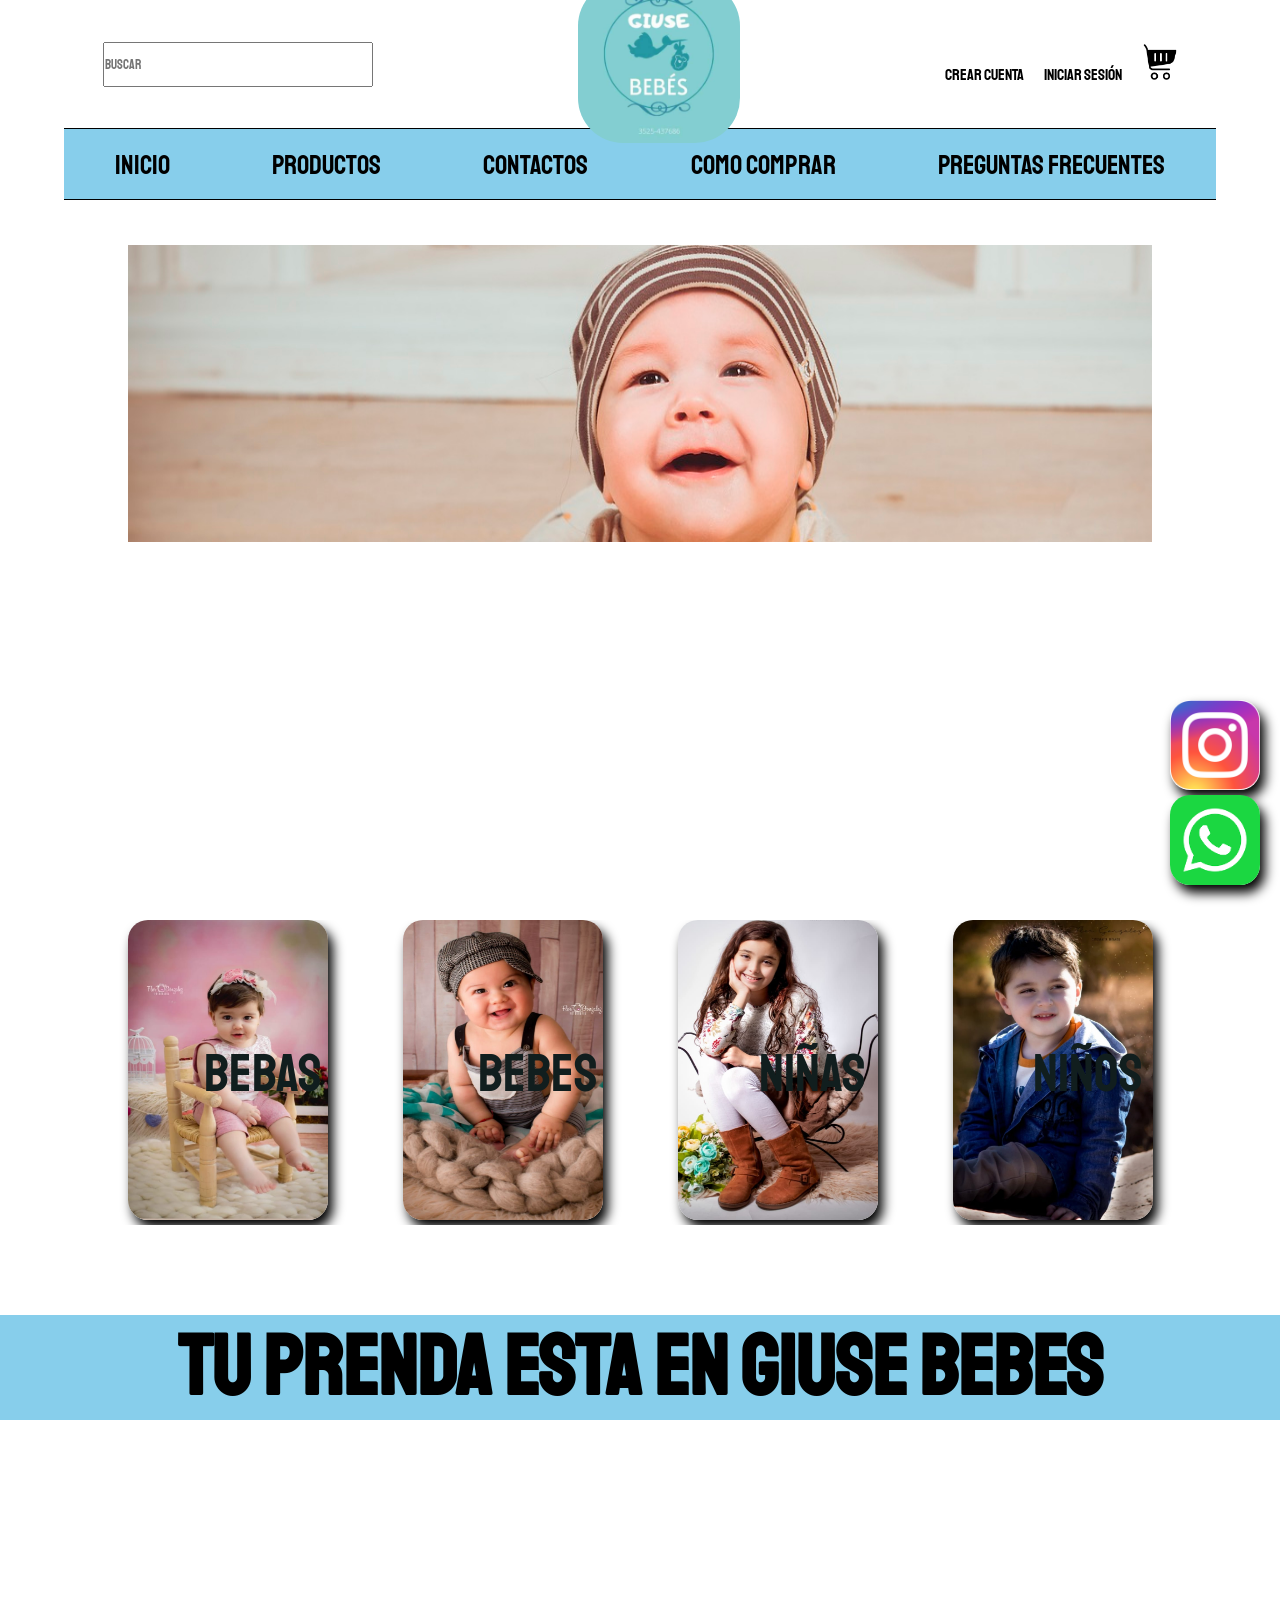
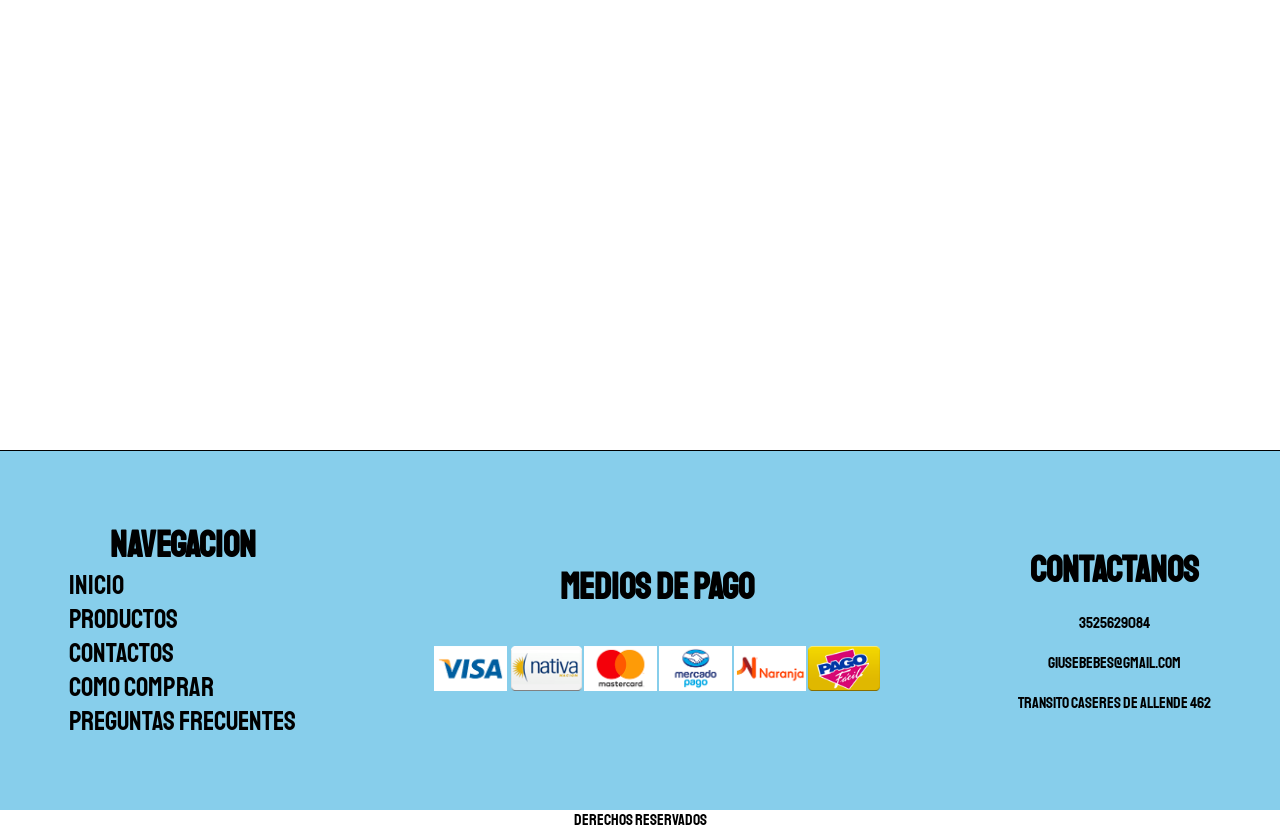
==== index.html @ e03c8658 "agrego flexbox a ccs y se hacen cambios de html" ====
<!DOCTYPE html>
<html lang="es">
    <head>
        <meta charset="UTF-8">
        <meta http-equiv="X-UA-Compatible" content="IE=edge">
        <meta name="viewport" content="width=device-width, initial-scale=1.0">
        <title>Inicio</title>
        <link rel="shortcut icon" href="favicon.ico">
        <link rel="stylesheet" href="./css/estilos.css">
        <link rel="preconnect" href="https://fonts.googleapis.com">
        <link rel="preconnect" href="https://fonts.gstatic.com" crossorigin>
        <link
    rel="stylesheet"
    href="https://cdnjs.cloudflare.com/ajax/libs/animate.css/4.1.1/animate.min.css">

    </head>

    <body class="pagina">

        <header class="pagina__inicio" > 
               <!--Primera seccion del header -->
              
            
            <section class="pagina__inicio__primera">
                

                 <div class="inicio__primera__buscador" >
                   <!--Buscador rapido-->
                    <form>
                        <input  type="text"  placeholder="Buscar">
                    </form>
                </div>
                <div class="inicio__primera__logo" >
                    <!--Imagen que es el logo de la empresa-->
                      <img src="./src/logo.jpeg" alt=" logo de giuse bebes">
                  </div>

                <div class="inicio__primera__cuenta" >

                    <!-- link de ingreso para crear una cuenta o iniciar secion-->
                    <a href="">CREAR CUENTA</a>
                    <a href=""> INICIAR SESIÓN</a>
                    <img src="./src/carrito de compra.png" alt="Icono de un carrito de compras">
                </div>
                
                
            </section>
           
                <!--Segunda sesion del header-->
            <section class="pagina__inicio__segunda" >

                <nav class="pagina__inicio__segunda__navegacion">
                    <ul>
                    <!--Hipervinculos que nos premiten navegar entre las paginas-->
                        <li>  <a  href="#">Inicio</a> </li>
                        <li>  <a  href="./paginas/productos.html">Productos</a> </li>
                        <li>  <a  href="./paginas/contactos.html">Contactos</a> </li>
                        <li>  <a  href="./paginas/como_comprar.html"> Como Comprar</a> </li>
                        <li>  <a  href="./paginas/preguntas_frecuentes.html"> Preguntas Frecuentes</a> </li>
                    </ul>
                </nav>
            </section>
        </header>


        <main class="main">
                 <!--Primera sesion del main-->
            <section class="main__elemento__primero">
                <!--Se crea un slider para poder mostrar imagenes de modelos de niños-->
               <div class=" main__elemento__primero__slider">
                    <ul>
                        <li><img src="./src/imagen1.jfif" alt=""></li>
                        <li><img src="./src/imagen2.jfif" alt=""></li>
                        <li><img src="./src/imagen3.jfif" alt=""></li>
                        <li><img src="./src/imagen4.jfif" alt=""></li>
        
                    </ul>
                </div>


            </section>

                <!--Primera sesion del main-->
            <section class="main__link__imagenes">
                  <div class="main__link__imagenes__primera">
              <!-- Imagen que incluye un hipervinculo que nos lleva a ver los productos especificos-->
              <img src="./src/bebas.jpeg" alt="">
               <p>BEBAS</p>
                </div>

                <div class="main__link__imagenes__segunda">
               <!-- Imagen que incluye un hipervinculo que nos lleva a ver los productos especificos-->
                    <img src="./src/bebes.jpeg" alt="">
                    <p>BEBES</p>
                    
                </div>

                 <div class="main__link__imagenes__tercera">
              <!-- Imagen que incluye un hipervinculo que nos lleva a ver los productos especificos-->
                    <img src="./src/niñas.jpeg" alt="">
                    <p>NIÑAS</p>
                </div>

                <div class="main__link__imagenes__cuarta">
           <!-- Imagen que incluye un hipervinculo que nos lleva a ver los productos especificos-->
                    <img src="./src/niños.jpeg" alt="">
                    <p>NIÑOS</p>
                </div>
            </section>
            <div class="main__titulo">
                <h3>TU PRENDA ESTA EN GIUSE BEBES</h3>
            </div>
             <!--Segunda sesion del main-->
            <section class="main__videos">
                
                <div>
                    <video src="./src/video 2.mp4" autoplay muted loop></video> 
                </div>
                <div>
                    <video src="./src/video3.mp4" autoplay muted loop></video> 
                </div>
                <div>
                    <video src="./src/video 4.mp4" autoplay muted loop></video> 
                </div>
                <div>
                    <video src="./src/video5.mp4" autoplay muted loop></video> 
                </div>
                <div>
                    <video src="./src/video6.mp4" autoplay muted loop></video> 
                </div>
                <div>
                    <video src="./src/video7.mp4" autoplay muted loop></video> 
                </div>
            </section>
        </main>
            
        <footer class="pieDePagina">
            
            <section class="pieDePagina__navegacion">
            <!-- titulo que nos indica la Navegacion-->
                <div class="pieDePagina__navegacion__links">

                    <h4>Navegacion</h4>

                    <nav class="pieDePagina__navegacion__links__anclas">
                        <ul>
                <!-- Seccion de navegacion, donde incluyen los hiperviculos para navegar entre las paginas-->
                            <li> <a href="#">Inicio</a> </li>
                            <li><a href="./paginas/productos.html">Productos</a> </li>
                            <li><a href="./paginas/contactos.html">Contactos</a> </li>
                            <li><a href="./paginas/preguntas_frecuentes.html"> Como Comprar</a> </li>
                            <li><a href="./paginas/como_comprar.html"> Preguntas Frecuentes</a> </li>
       
                        </ul>
                    </nav>
                </div>
             
                <div class="pieDePagina__navegacion__medios">
              <!-- Titulo e imagen que nos indican cuales son las tarjetas que recibimos-->
                    <h4>Medios de pago</h4>
                    <img src="./src/visa@2x.png" alt="">
                    <img src="./src/amex@2x.png" alt="">
                    <img src="./src/nativa@2x.png" alt="">
                    <img src="./src/mastercard@2x.png" alt="">
                    <img src="./src/mercadopago@2x.png" alt="">
                    <img src="./src/tarjeta-naranja@2x.png" alt="">
                    <img src="./src/pagofacil@2x.png" alt="">
                </div>
        
                <div class="pieDePagina__navegacion__contactanos">
             <!--titulo de los medios de contacto-->
                    <h4>Contactanos</h4>

                <div class="pieDePagina__navegacion__contactanos__telefono">
                    <!--Numero de telefono de contacto-->
                    <img src="./src/icono de telefono.png" alt="">
                    <p >3525629084</p>
                </div>

                <div class="pieDePagina__navegacion__contactanos__mail">
                    <!--Direccion de mail de contacto-->
                    <img src="./src/icono de mail.png" alt="">
                    <p>giusebebes@gmail.com</p>
                </div>

                <div class="pieDePagina__navegacion__contactanos__mapa">
                    <!--Direccion de nuestro local fisico-->
                    <img  src="./src/icono de mapa.png" s alt="">
                    <p>Transito caseres de Allende 462</p>
                </div>
            
            </section> 
            <section class="pieDePagina__redesSociales">
                <!-- div que indica los hipervinculos de las redes sociales-->
                 <div class="pieDePagina__redesSociales__instagram">
 
                     <a href="https://www.instagram.com/giusebebes?r=nametag"><img class="whatsapp" src="./src/logo de instagram.webp"alt=""></a>
                </div>    
                     
                     <div class="pieDePagina__redesSociales__whatsapp">
                        <a href="https://wa.me/qr/424ODNCL2UVXD1"><img class="whatsapp" src="./src/icono de whatsapp.png" alt=""></a>
                 </div>
            </section>
        </footer>
        <div class="derechos">
            <p>DERECHOS RESERVADOS</p>
        </div>
    </body>

</html>
---- css/estilos.css ----
@import url('https://fonts.googleapis.com/css2?family=Staatliches&display=swap');

*{
    margin:0px;
    padding: 0px;
    box-sizing: border-box;
    font-family: 'Staatliches';
     }

    .pagina{
         ;
        
            }

        .pagina__inicio{
                        position: sticky;
                        top:0px;
                        z-index: 10;
                        
                       
                      
                        

        }
                       

            .pagina__inicio__primera{
                                  
                                    height: 8rem;
                                    position: relative;
                                     display: flex;
                                    flex-direction: row;
                                    justify-content: space-around;
                                    align-items: center;
                                    
                                    
                                }

                .inicio__primera__logo img {
                                             height: 18vh;
                                             border-radius: 5vh;}

                .inicio__primera__buscador form input {
                                                       width: 30vh;
                                                       height: 5vh;
                                                       }


                .inicio__primera__cuenta a {                                        
                                            text-decoration: none;
                                            font-size: 2,5vh;
                                            color:#000000;
                                            margin-right: 2vh;}


                .inicio__primera__cuenta img{
                                            height: 4vh;
                                            }
                         
  .pagina__inicio__segunda{
    display: flex;
    justify-content: center;
  }
.pagina__inicio__segunda__navegacion{
    height: 8vh;
    width: 90%; 
    border-bottom:solid 1px #000000;
    border-top: solid 1px #000000 ;
  background-color: skyblue;
    
   
    
}

          

                .pagina__inicio__segunda__navegacion ul{
                    list-style: none;
                    font-size: 3vh;
                    display: flex;
                    justify-content: space-around;

            }
            .pagina__inicio__segunda__navegacion a{
                height: 8vh;
               color: #000000;             
                text-decoration: none;
                display: flex;
                align-items: center;
            }
                    

                    
                                            

.main{
    
}


        .main__elemento__primero{
             height: 65vh;
             width: 100%;
            margin-top: 5vh;
            display: flex;
            justify-content: center;
            
    
            
        }

            .main__elemento__primero__slider {
                                            width: 80%;
                                            height: 80vh;
                                            overflow: hidden;
                                            } 

            .main__elemento__primero__slider  ul {
                                            display: flex;
                                            padding: 0;
                                            width: 400%;
                                            animation: slide 20s infinite alternate ease-in-out; }
    
            .main__elemento__primero__slider  li {
                                              width: 100%;
                                              list-style: none; }
    
            .main__elemento__primero__slider  img {
                                                width: 100%;
                                                height: 80%; }
    
                               @keyframes slide {
                                                 0% {margin-left: 0;}
                                                 20% {margin-left: 0;}
        
                                                 25% {margin-left: -100%;}
                                                 45% {margin-left: -100%;}
        
                                                 50% {margin-left: -200%;}
                                                 70% {margin-left: -200%;}
        
                                                 75% {margin-left: -300%;}
                                                 100% {margin-left: -300%;}}

           .main__link__imagenes{
                               
                                height: 100%;
                                overflow: hidden;
                                position: relative;
                                margin: 10vh;
                                display: flex;
                                justify-content: space-around;

                                
                            }
                                              

                .main__link__imagenes img{
                                               height: 300px;
                                                width: 200px;
                                                border-radius: 20px;
                                                box-shadow: 5px 8px 12px black;
                                                 
                                                 
                                                 
                                                  }
                .main__link__imagenes p{
                                                color:  #111E1E;
                                                text-decoration: none;
                                                font-size: 6vh;
                                                font-family: 'Staatliches';
                                                position: absolute;
                                                top: 50%;
                                                margin-left: 15vh;
                                                transform: translate(-50%,-50%); }
.main__titulo{
    text-align: center;
    font-family: 'Staatliches';
    font-size: 8vh;
    background-color: skyblue;

}
.main__videos{
    height: 50vh;
    margin: 10vh;
    display: flex;
    flex-direction: row;
    justify-content: space-around;
}
.main__videos video{
    height: 300px;
    width: 200px;
}
                
    
 .pieDePagina__navegacion{
                                        width: 100%;
                                        height: 40vh;
                                        color: #000000;
                                        background-color: skyblue;
                                        border-top: solid 1px black;
                                         display: flex;
                                        flex-direction: row;
                                        justify-content: space-around;
                                    align-items: center; }

                

                .pieDePagina__navegacion  h4 {
                    font-size: 4vh;
                    text-align: center;
                    font-family: 'Staatliches';
                }
                                                  
                .pieDePagina__navegacion__links__anclas ul{
                    list-style: none;
                    font-size: 3vh;
                }

                .pieDePagina__navegacion__links__anclas ul li a {
                    height: 8vh;
                    color: #000000;             
                     text-decoration: none;
                                                                  }

               

                .pieDePagina__navegacion__medios img {
                    height: 5vh;
                    margin-top: 4vh;
                    
                                                  }
                                                  .pieDePagina__navegacion__contactanos{
                                                    text-align: center;
                                                    font-family: 'Staatliches';
                                                  }
                                                  .pieDePagina__redesSociales{
                                                    position: fixed;
                                                    bottom: 10px;
                                                    right: 20px;
                                                  }
                                                  .pieDePagina__redesSociales img{
                                                    height: 10vh;
                                                    border-radius: 20px;
                                                box-shadow: 5px 8px 12px black;
                                                  }
                                                  .derechos{
                                                    text-align: center;
                                                  }
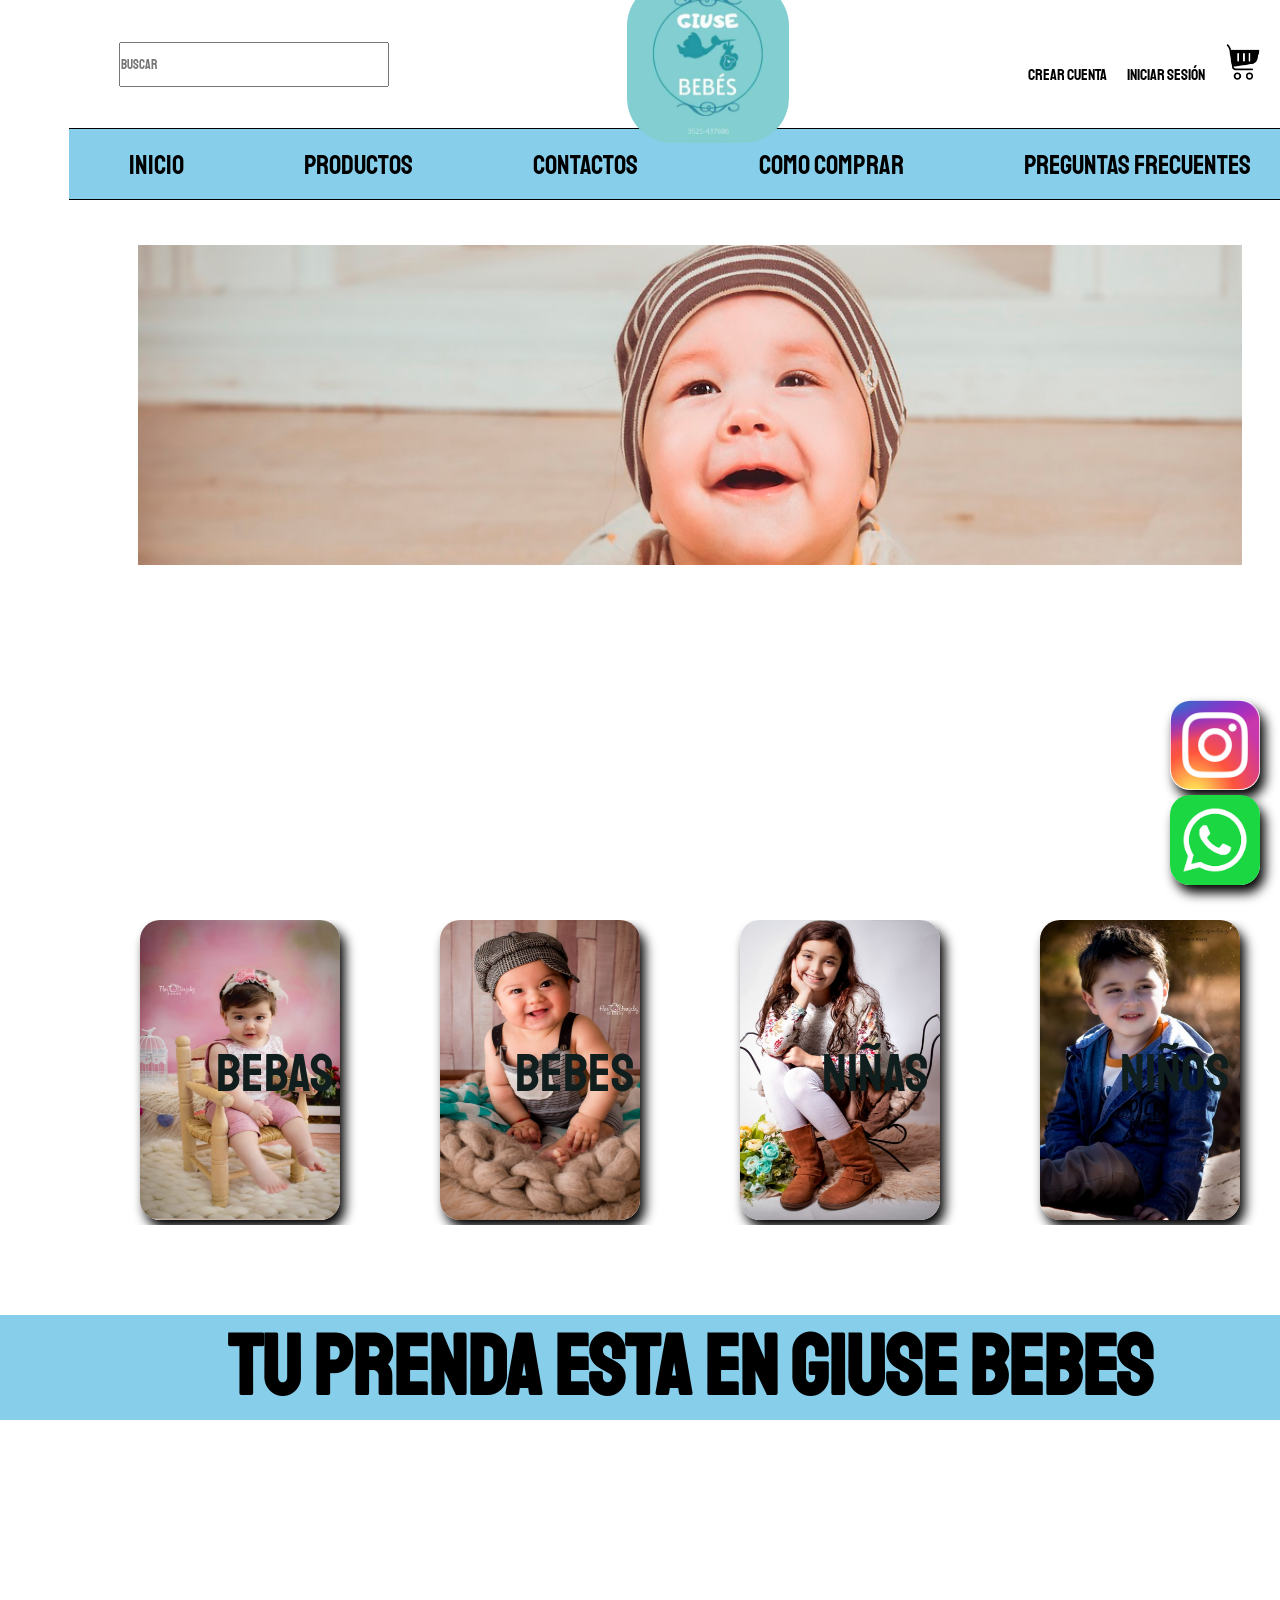
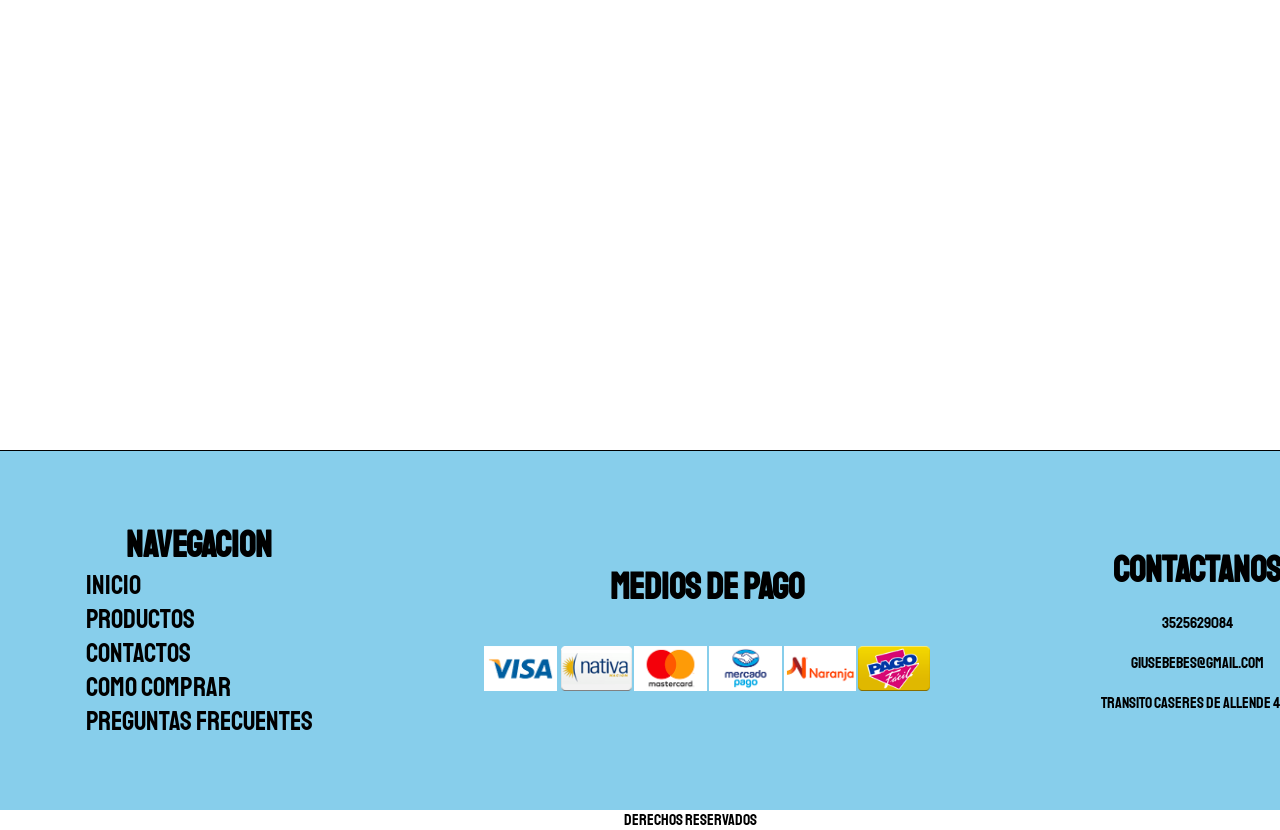
==== commit c46dbf64: "se agrega grid" ====
--- a/index.html
+++ b/index.html
@@ -107,12 +107,13 @@
                     <p>NIÑOS</p>
                 </div>
             </section>
+
             <div class="main__titulo">
                 <h3>TU PRENDA ESTA EN GIUSE BEBES</h3>
             </div>
              <!--Segunda sesion del main-->
+            
             <section class="main__videos">
-                
                 <div>
                     <video src="./src/video 2.mp4" autoplay muted loop></video> 
                 </div>
--- a/css/estilos.css
+++ b/css/estilos.css
@@ -8,19 +8,22 @@
      }
 
     .pagina{
-         ;
-        
-            }
-
-        .pagina__inicio{
+      display: grid;
+      grid-template-areas: "header"
+                           "main"
+                           "footer"
+                           "derechos";
+                           
+                           
+      }
+    
+      
+         .pagina__inicio{
+          grid-area: header;
                         position: sticky;
                         top:0px;
                         z-index: 10;
                         
-                       
-                      
-                        
-
         }
                        
 
@@ -94,6 +97,7 @@
                                             
 
 .main{
+  grid-area: main;
     
 }
 
@@ -119,8 +123,9 @@
                                             display: flex;
                                             padding: 0;
                                             width: 400%;
-                                            animation: slide 20s infinite alternate ease-in-out; }
-    
+                                            animation: slide 10s infinite alternate ease-in-out; }
+
+
             .main__elemento__primero__slider  li {
                                               width: 100%;
                                               list-style: none; }
@@ -144,7 +149,6 @@
 
            .main__link__imagenes{
                                
-                                height: 100%;
                                 overflow: hidden;
                                 position: relative;
                                 margin: 10vh;
@@ -191,8 +195,10 @@
     height: 300px;
     width: 200px;
 }
-                
-    
+     .pieDePagina{
+      grid-area: footer;
+      
+     }           
  .pieDePagina__navegacion{
                                         width: 100%;
                                         height: 40vh;
@@ -245,5 +251,7 @@
                                                 box-shadow: 5px 8px 12px black;
                                                   }
                                                   .derechos{
+                                                    grid-area: derechos;
                                                     text-align: center;
-                                                  }+                                                  }
+                                                  
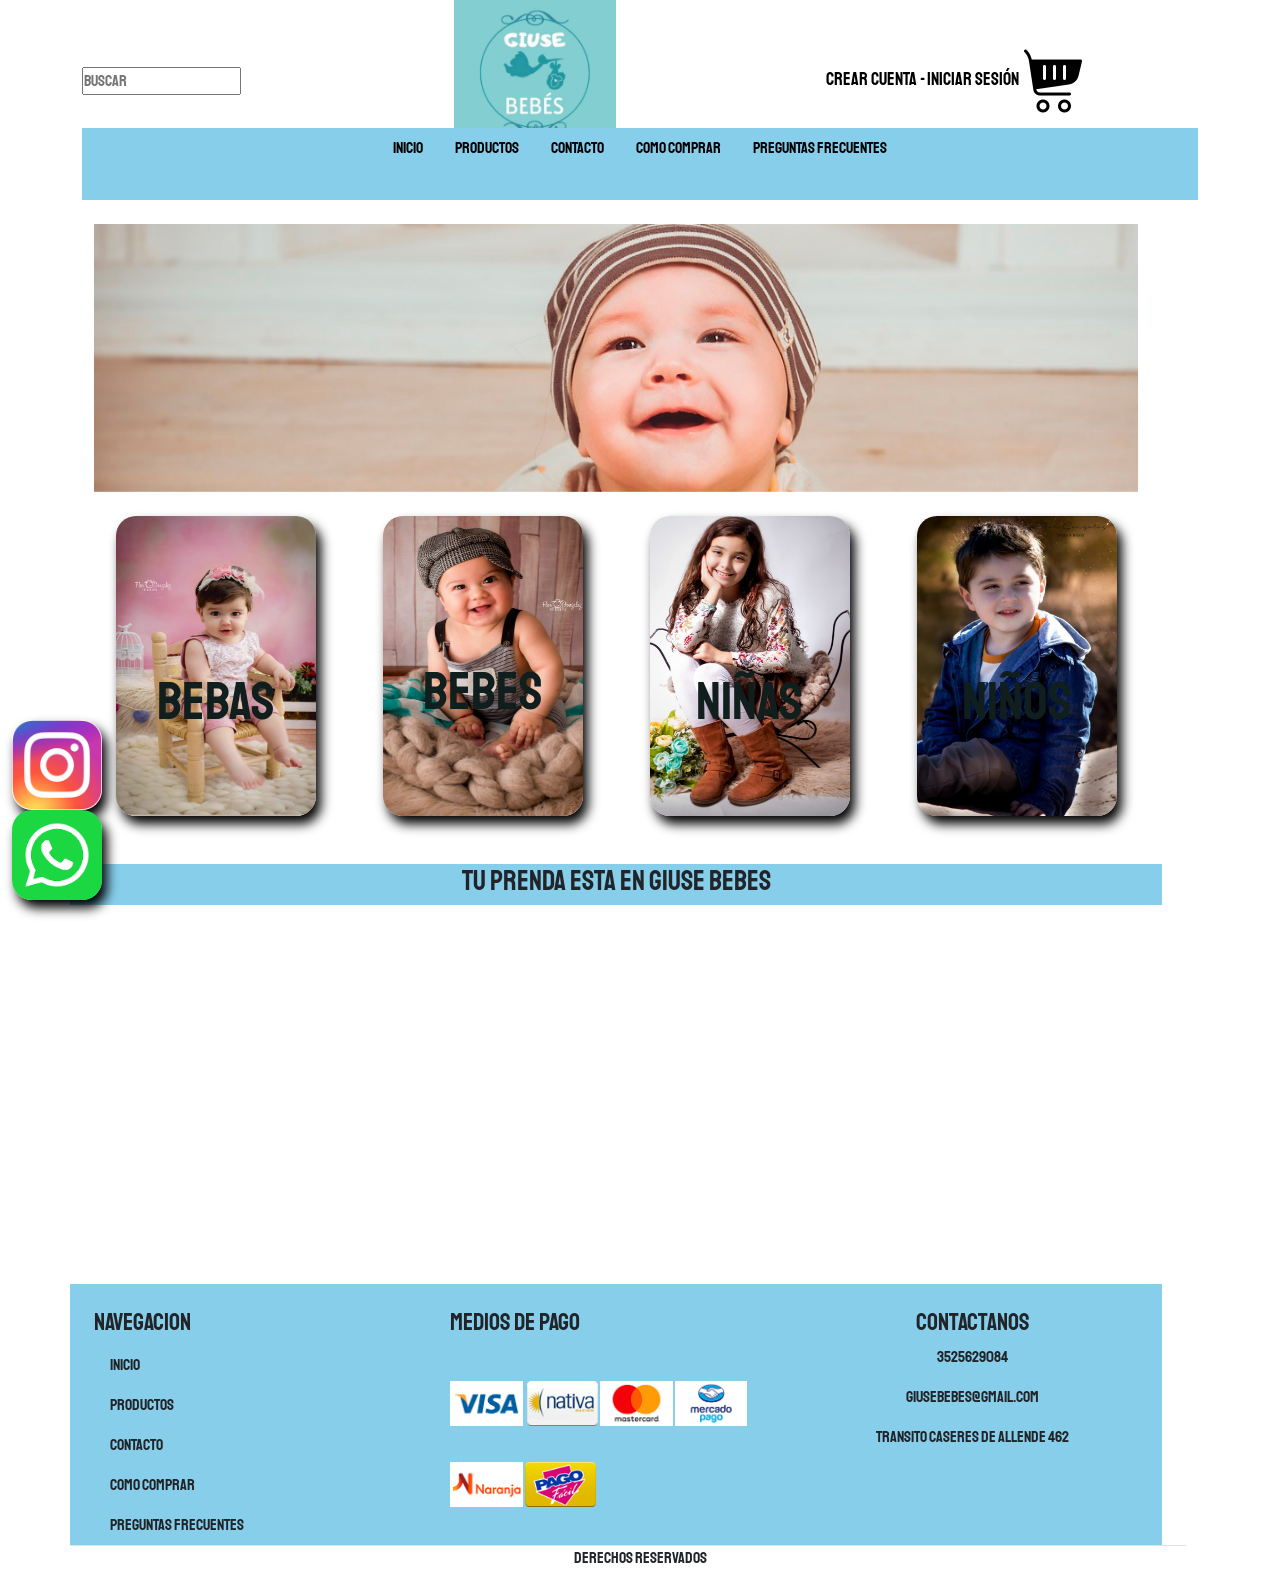
==== commit d08a94f5: "Agrego bootstrap" ====
--- a/index.html
+++ b/index.html
@@ -6,157 +6,162 @@
         <meta name="viewport" content="width=device-width, initial-scale=1.0">
         <title>Inicio</title>
         <link rel="shortcut icon" href="favicon.ico">
-        <link rel="stylesheet" href="./css/estilos.css">
-        <link rel="preconnect" href="https://fonts.googleapis.com">
-        <link rel="preconnect" href="https://fonts.gstatic.com" crossorigin>
-        <link
-    rel="stylesheet"
-    href="https://cdnjs.cloudflare.com/ajax/libs/animate.css/4.1.1/animate.min.css">
+        <link rel="stylesheet" href="https://cdnjs.cloudflare.com/ajax/libs/animate.css/4.1.1/animate.min.css">
+    <link rel="stylesheet" href="./css/bootstrap.min.css">
+    <link rel="stylesheet" href="./css/estilos.css">
 
     </head>
 
-    <body class="pagina">
-
-        <header class="pagina__inicio" > 
+    <body class="pagina container ">
+
+        <header class="pagina__inicio  row  position-sticky top-0   " > 
                <!--Primera seccion del header -->
               
             
-            <section class="pagina__inicio__primera">
+            <section class="pagina__inicio__primera row d-flex justify-content-around align-items-center ">
                 
 
-                 <div class="inicio__primera__buscador" >
+                 <div class="inicio__primera__buscador col   ;" >
                    <!--Buscador rapido-->
-                    <form>
-                        <input  type="text"  placeholder="Buscar">
-                    </form>
-                </div>
-                <div class="inicio__primera__logo" >
+                   <form>
+                    <input type="text"  placeholder="Buscar">
+                </form>
+                </div>
+                <div class="inicio__primera__logo col   "> 
                     <!--Imagen que es el logo de la empresa-->
-                      <img src="./src/logo.jpeg" alt=" logo de giuse bebes">
+                      <img src="./src/logo.jpeg" ; alt=" logo de giuse bebes">
                   </div>
 
-                <div class="inicio__primera__cuenta" >
+                <div class="inicio__primera__cuenta col " >
 
                     <!-- link de ingreso para crear una cuenta o iniciar secion-->
-                    <a href="">CREAR CUENTA</a>
-                    <a href=""> INICIAR SESIÓN</a>
-                    <img src="./src/carrito de compra.png" alt="Icono de un carrito de compras">
+                    <a class="text-decoration-none " href="">CREAR CUENTA -</a>
+                    <a class="text-decoration-none " href=""> INICIAR SESIÓN</a>
+                    <img src="./src/carrito de compra.png"  alt="Icono de un carrito de compras">
                 </div>
                 
                 
             </section>
            
                 <!--Segunda sesion del header-->
-            <section class="pagina__inicio__segunda" >
-
-                <nav class="pagina__inicio__segunda__navegacion">
-                    <ul>
-                    <!--Hipervinculos que nos premiten navegar entre las paginas-->
-                        <li>  <a  href="#">Inicio</a> </li>
-                        <li>  <a  href="./paginas/productos.html">Productos</a> </li>
-                        <li>  <a  href="./paginas/contactos.html">Contactos</a> </li>
-                        <li>  <a  href="./paginas/como_comprar.html"> Como Comprar</a> </li>
-                        <li>  <a  href="./paginas/preguntas_frecuentes.html"> Preguntas Frecuentes</a> </li>
-                    </ul>
+            <section class="pagina__inicio__segunda row-fluid mx-auto" >
+
+                <nav class="pagina__inicio__segunda__navegacion col mb-4">
+                    <ul class="nav justify-content-center">
+                        <li class="nav-item">
+                          <a class="nav-link active" aria-current="page" href="#">Inicio</a>
+                        </li>
+                        <li class="nav-item">
+                          <a class="nav-link" href="./paginas/productos.html">Productos</a>
+                        </li>
+                        <li class="nav-item">
+                          <a class="nav-link" href="./paginas/contactos.html">Contacto</a>
+                        </li>
+                        <li class="nav-item">
+                            <a class="nav-link" href="./paginas/como_comprar.html">Como Comprar</a>
+                          </li>
+                          <li class="nav-item">
+                            <a class="nav-link" href="./paginas/preguntas_frecuentes.html">Preguntas Frecuentes</a>
+                          </li>
+                      </ul>
                 </nav>
             </section>
         </header>
 
 
-        <main class="main">
+        <main class="main row container">
                  <!--Primera sesion del main-->
-            <section class="main__elemento__primero">
-                <!--Se crea un slider para poder mostrar imagenes de modelos de niños-->
-               <div class=" main__elemento__primero__slider">
-                    <ul>
-                        <li><img src="./src/imagen1.jfif" alt=""></li>
-                        <li><img src="./src/imagen2.jfif" alt=""></li>
-                        <li><img src="./src/imagen3.jfif" alt=""></li>
-                        <li><img src="./src/imagen4.jfif" alt=""></li>
-        
-                    </ul>
-                </div>
-
-
-            </section>
-
-                <!--Primera sesion del main-->
-            <section class="main__link__imagenes">
-                  <div class="main__link__imagenes__primera">
-              <!-- Imagen que incluye un hipervinculo que nos lleva a ver los productos especificos-->
-              <img src="./src/bebas.jpeg" alt="">
-               <p>BEBAS</p>
-                </div>
-
-                <div class="main__link__imagenes__segunda">
-               <!-- Imagen que incluye un hipervinculo que nos lleva a ver los productos especificos-->
-                    <img src="./src/bebes.jpeg" alt="">
-                    <p>BEBES</p>
-                    
-                </div>
-
-                 <div class="main__link__imagenes__tercera">
-              <!-- Imagen que incluye un hipervinculo que nos lleva a ver los productos especificos-->
-                    <img src="./src/niñas.jpeg" alt="">
-                    <p>NIÑAS</p>
-                </div>
-
-                <div class="main__link__imagenes__cuarta">
-           <!-- Imagen que incluye un hipervinculo que nos lleva a ver los productos especificos-->
-                    <img src="./src/niños.jpeg" alt="">
-                    <p>NIÑOS</p>
-                </div>
-            </section>
-
-            <div class="main__titulo">
+                 <section class="carousel slide row" data-bs-ride="carousel">
+                    <div class="carousel-inner">
+                      <div class="carousel-item active">
+                        <img src="./src/imagen1.jfif" class="d-block w-100" alt="...">
+                      </div>
+                      <div class="carousel-item">
+                        <img src="./src/imagen2.jfif" class="d-block w-100" alt="...">
+                      </div>
+                      <div class="carousel-item">
+                        <img src="./src/imagen3.jfif" class="d-block w-100" alt="...">
+                      </div>
+                      <div class="carousel-item">
+                        <img src="./src/imagen4.jfif" class="d-block w-100" alt="...">
+                      </div>
+                    </div>
+                 </section>
+
+            <section class="main__link__imagenes row mt-4">
+              
+                <div class="thumbnail text-center col"> 
+                    <img src="./src/bebas.jpeg" alt="" class="img-responsive"> 
+                    <div class="caption"> 
+                    <p>BEBAS</p> 
+                    </div> 
+                    </div>
+                    <div class="thumbnail text-center col mb-4"> 
+                        <img src="./src/bebes.jpeg" alt="" class="img-responsive"> 
+                        <div class="caption"> 
+                        <p>BEBES</p> 
+                        </div> 
+                        </div>
+                        <div class="thumbnail text-center col"> 
+                            <img src="./src/niñas.jpeg" alt="" class="img-responsive"> 
+                            <div class="caption"> 
+                            <p>NIÑAS</p> 
+                            </div> 
+                            </div>
+                            <div class="thumbnail text-center col"> 
+                                <img src="./src/niños.jpeg" alt="" class="img-responsive"> 
+                                <div class="caption"> 
+                                <p>NIÑOS</p> 
+                                </div> 
+                                </div>
+            </section>
+
+            <div class="main__titulo row mt-4 ">
                 <h3>TU PRENDA ESTA EN GIUSE BEBES</h3>
             </div>
              <!--Segunda sesion del main-->
             
-            <section class="main__videos">
-                <div>
+            <section class="main__videos row mt-4">
+                <div class="video1 col-2">
                     <video src="./src/video 2.mp4" autoplay muted loop></video> 
                 </div>
-                <div>
+                <div class="video2 col-2">
                     <video src="./src/video3.mp4" autoplay muted loop></video> 
                 </div>
-                <div>
+                <div class="video3 col-2">
                     <video src="./src/video 4.mp4" autoplay muted loop></video> 
                 </div>
-                <div>
+                <div class="video4 col-2">
                     <video src="./src/video5.mp4" autoplay muted loop></video> 
                 </div>
-                <div>
+                <div class="video5 col-2">
                     <video src="./src/video6.mp4" autoplay muted loop></video> 
                 </div>
-                <div>
+                <div class="video6 col-2">
                     <video src="./src/video7.mp4" autoplay muted loop></video> 
                 </div>
             </section>
         </main>
             
-        <footer class="pieDePagina">
-            
-            <section class="pieDePagina__navegacion">
+        <footer class="pieDePagina row container mt-4  border-bottom">
+            
+            <section class="pieDePagina__navegacion row mt-4">
             <!-- titulo que nos indica la Navegacion-->
-                <div class="pieDePagina__navegacion__links">
+                <div class="pieDePagina__navegacion__links mt-4 col">
 
                     <h4>Navegacion</h4>
 
                     <nav class="pieDePagina__navegacion__links__anclas">
-                        <ul>
-                <!-- Seccion de navegacion, donde incluyen los hiperviculos para navegar entre las paginas-->
-                            <li> <a href="#">Inicio</a> </li>
-                            <li><a href="./paginas/productos.html">Productos</a> </li>
-                            <li><a href="./paginas/contactos.html">Contactos</a> </li>
-                            <li><a href="./paginas/preguntas_frecuentes.html"> Como Comprar</a> </li>
-                            <li><a href="./paginas/como_comprar.html"> Preguntas Frecuentes</a> </li>
-       
-                        </ul>
-                    </nav>
+                        <nav class="nav flex-column text-dark">
+                            <a class="nav-link active text-dark " aria-current="page" href="#">Inicio</a>
+                            <a class="nav-link active text-dark" aria-current="page" href="./paginas/productos.html">Productos</a>
+                            <a class="nav-link active text-dark" aria-current="page" href="./paginas/contactos.html">Contacto</a>
+                            <a class="nav-link active text-dark" aria-current="page" href="./paginas/como_comprar.html">Como Comprar</a>
+                            <a class="nav-link active text-dark" aria-current="page" href="./paginas/preguntas_frecuentes.html">Preguntas Frecuentes</a>
+                          </nav>
                 </div>
              
-                <div class="pieDePagina__navegacion__medios">
+                <div class="pieDePagina__navegacion__medios mt-4 col ">
               <!-- Titulo e imagen que nos indican cuales son las tarjetas que recibimos-->
                     <h4>Medios de pago</h4>
                     <img src="./src/visa@2x.png" alt="">
@@ -168,44 +173,45 @@
                     <img src="./src/pagofacil@2x.png" alt="">
                 </div>
         
-                <div class="pieDePagina__navegacion__contactanos">
+                <div class="pieDePagina__navegacion__contactanos mt-4 col">
              <!--titulo de los medios de contacto-->
                     <h4>Contactanos</h4>
 
-                <div class="pieDePagina__navegacion__contactanos__telefono">
+                <div class="pieDePagina__navegacion__contactanos__telefono row">
                     <!--Numero de telefono de contacto-->
-                    <img src="./src/icono de telefono.png" alt="">
                     <p >3525629084</p>
                 </div>
 
-                <div class="pieDePagina__navegacion__contactanos__mail">
+                <div class="pieDePagina__navegacion__contactanos__mail row">
                     <!--Direccion de mail de contacto-->
-                    <img src="./src/icono de mail.png" alt="">
                     <p>giusebebes@gmail.com</p>
                 </div>
 
-                <div class="pieDePagina__navegacion__contactanos__mapa">
+                <div class="pieDePagina__navegacion__contactanos__mapa row">
                     <!--Direccion de nuestro local fisico-->
-                    <img  src="./src/icono de mapa.png" s alt="">
                     <p>Transito caseres de Allende 462</p>
                 </div>
             
             </section> 
-            <section class="pieDePagina__redesSociales">
+            <section class="pieDePagina__redesSociales ">
                 <!-- div que indica los hipervinculos de las redes sociales-->
-                 <div class="pieDePagina__redesSociales__instagram">
- 
+                 <div class="pieDePagina__redesSociales__instagram ">
+    
                      <a href="https://www.instagram.com/giusebebes?r=nametag"><img class="whatsapp" src="./src/logo de instagram.webp"alt=""></a>
-                </div>    
-                     
-                     <div class="pieDePagina__redesSociales__whatsapp">
+                    
+                    </div>
+                    <div class="pieDePagina__redesSociales__whatsapp">
                         <a href="https://wa.me/qr/424ODNCL2UVXD1"><img class="whatsapp" src="./src/icono de whatsapp.png" alt=""></a>
                  </div>
             </section>
+          
         </footer>
-        <div class="derechos">
+
+        <div class="derechos row text-center">
             <p>DERECHOS RESERVADOS</p>
         </div>
+          
+        <script  src="./js/bootstrap.bundle.min.js"></script>
     </body>
 
 </html>
--- a/css/estilos.css
+++ b/css/estilos.css
@@ -7,229 +7,103 @@
     font-family: 'Staatliches';
      }
 
-    .pagina{
-      display: grid;
-      grid-template-areas: "header"
-                           "main"
-                           "footer"
-                           "derechos";
-                           
-                           
-      }
+   
     
       
+      
          .pagina__inicio{
-          grid-area: header;
-                        position: sticky;
-                        top:0px;
+       
                         z-index: 10;
                         
-        }
+        } 
                        
 
             .pagina__inicio__primera{
                                   
-                                    height: 8rem;
-                                    position: relative;
-                                     display: flex;
-                                    flex-direction: row;
-                                    justify-content: space-around;
-                                    align-items: center;
-                                    
-                                    
-                                }
+                                    height: 8rem;}
+                                  
+                               
 
-                .inicio__primera__logo img {
+  
+               .inicio__primera__logo img {
                                              height: 18vh;
-                                             border-radius: 5vh;}
+                                            }
 
-                .inicio__primera__buscador form input {
-                                                       width: 30vh;
-                                                       height: 5vh;
-                                                       }
+               
+
+                .inicio__primera__cuenta a {                                        
+                                          
+                                            font-size: 2vh;
+                                            color:#000000;
+                                           }
 
 
-                .inicio__primera__cuenta a {                                        
-                                            text-decoration: none;
-                                            font-size: 2,5vh;
-                                            color:#000000;
-                                            margin-right: 2vh;}
-
-
-                .inicio__primera__cuenta img{
-                                            height: 4vh;
-                                            }
+              
                          
-  .pagina__inicio__segunda{
-    display: flex;
-    justify-content: center;
-  }
+ 
 .pagina__inicio__segunda__navegacion{
-    height: 8vh;
-    width: 90%; 
-    border-bottom:solid 1px #000000;
-    border-top: solid 1px #000000 ;
+   
   background-color: skyblue;
     
    
     
 }
+.thumbnail { 
+  position: relative; 
+ } 
+ .caption { 
+  position: absolute; 
+  top: 45%; 
+  left: 0; 
+  width: 100%; 
+ } 
+ .caption p {
+               color:  #111E1E;
+                                                text-decoration: none;
+                                                font-size: 6vh;
+                                                font-family: 'Staatliches';
+
+ }
 
           
 
-                .pagina__inicio__segunda__navegacion ul{
-                    list-style: none;
-                    font-size: 3vh;
-                    display: flex;
-                    justify-content: space-around;
-
-            }
+              
             .pagina__inicio__segunda__navegacion a{
                 height: 8vh;
-               color: #000000;             
-                text-decoration: none;
-                display: flex;
-                align-items: center;
-            }
-                    
-
-                    
+               color: #000000;  }           
+               
                                             
 
-.main{
-  grid-area: main;
-    
-}
 
 
-        .main__elemento__primero{
-             height: 65vh;
-             width: 100%;
-            margin-top: 5vh;
-            display: flex;
-            justify-content: center;
-            
-    
-            
-        }
-
-            .main__elemento__primero__slider {
-                                            width: 80%;
-                                            height: 80vh;
-                                            overflow: hidden;
-                                            } 
-
-            .main__elemento__primero__slider  ul {
-                                            display: flex;
-                                            padding: 0;
-                                            width: 400%;
-                                            animation: slide 10s infinite alternate ease-in-out; }
-
-
-            .main__elemento__primero__slider  li {
-                                              width: 100%;
-                                              list-style: none; }
-    
-            .main__elemento__primero__slider  img {
-                                                width: 100%;
-                                                height: 80%; }
-    
-                               @keyframes slide {
-                                                 0% {margin-left: 0;}
-                                                 20% {margin-left: 0;}
-        
-                                                 25% {margin-left: -100%;}
-                                                 45% {margin-left: -100%;}
-        
-                                                 50% {margin-left: -200%;}
-                                                 70% {margin-left: -200%;}
-        
-                                                 75% {margin-left: -300%;}
-                                                 100% {margin-left: -300%;}}
-
-           .main__link__imagenes{
-                               
-                                overflow: hidden;
-                                position: relative;
-                                margin: 10vh;
-                                display: flex;
-                                justify-content: space-around;
-
-                                
-                            }
+          
                                               
 
-                .main__link__imagenes img{
-                                               height: 300px;
+                .main__link__imagenes img {
+                                                height: 300px;
                                                 width: 200px;
                                                 border-radius: 20px;
-                                                box-shadow: 5px 8px 12px black;
-                                                 
-                                                 
-                                                 
-                                                  }
-                .main__link__imagenes p{
-                                                color:  #111E1E;
-                                                text-decoration: none;
-                                                font-size: 6vh;
-                                                font-family: 'Staatliches';
-                                                position: absolute;
-                                                top: 50%;
-                                                margin-left: 15vh;
-                                                transform: translate(-50%,-50%); }
-.main__titulo{
+                                                box-shadow: 5px 8px 12px black;}
+                                                
+                  
+.main__titulo {
     text-align: center;
     font-family: 'Staatliches';
     font-size: 8vh;
     background-color: skyblue;
 
 }
-.main__videos{
-    height: 50vh;
-    margin: 10vh;
-    display: flex;
-    flex-direction: row;
-    justify-content: space-around;
-}
+
 .main__videos video{
     height: 300px;
     width: 200px;
 }
-     .pieDePagina{
-      grid-area: footer;
-      
-     }           
- .pieDePagina__navegacion{
-                                        width: 100%;
-                                        height: 40vh;
-                                        color: #000000;
+     
+.pieDePagina__navegacion{
+                                        
                                         background-color: skyblue;
-                                        border-top: solid 1px black;
-                                         display: flex;
-                                        flex-direction: row;
-                                        justify-content: space-around;
-                                    align-items: center; }
+                                         }
 
-                
-
-                .pieDePagina__navegacion  h4 {
-                    font-size: 4vh;
-                    text-align: center;
-                    font-family: 'Staatliches';
-                }
-                                                  
-                .pieDePagina__navegacion__links__anclas ul{
-                    list-style: none;
-                    font-size: 3vh;
-                }
-
-                .pieDePagina__navegacion__links__anclas ul li a {
-                    height: 8vh;
-                    color: #000000;             
-                     text-decoration: none;
-                                                                  }
-
-               
 
                 .pieDePagina__navegacion__medios img {
                     height: 5vh;
@@ -240,18 +114,15 @@
                                                     text-align: center;
                                                     font-family: 'Staatliches';
                                                   }
-                                                  .pieDePagina__redesSociales{
-                                                    position: fixed;
-                                                    bottom: 10px;
-                                                    right: 20px;
+                                                  .pieDePagina__redesSociales {
+                                                    
+                                            position: fixed;
+                                             bottom: 0%;
+                                            right: 0%;
                                                   }
                                                   .pieDePagina__redesSociales img{
                                                     height: 10vh;
                                                     border-radius: 20px;
-                                                box-shadow: 5px 8px 12px black;
-                                                  }
-                                                  .derechos{
-                                                    grid-area: derechos;
-                                                    text-align: center;
+                                                    box-shadow: 5px 8px 12px black;
                                                   }
                                                   
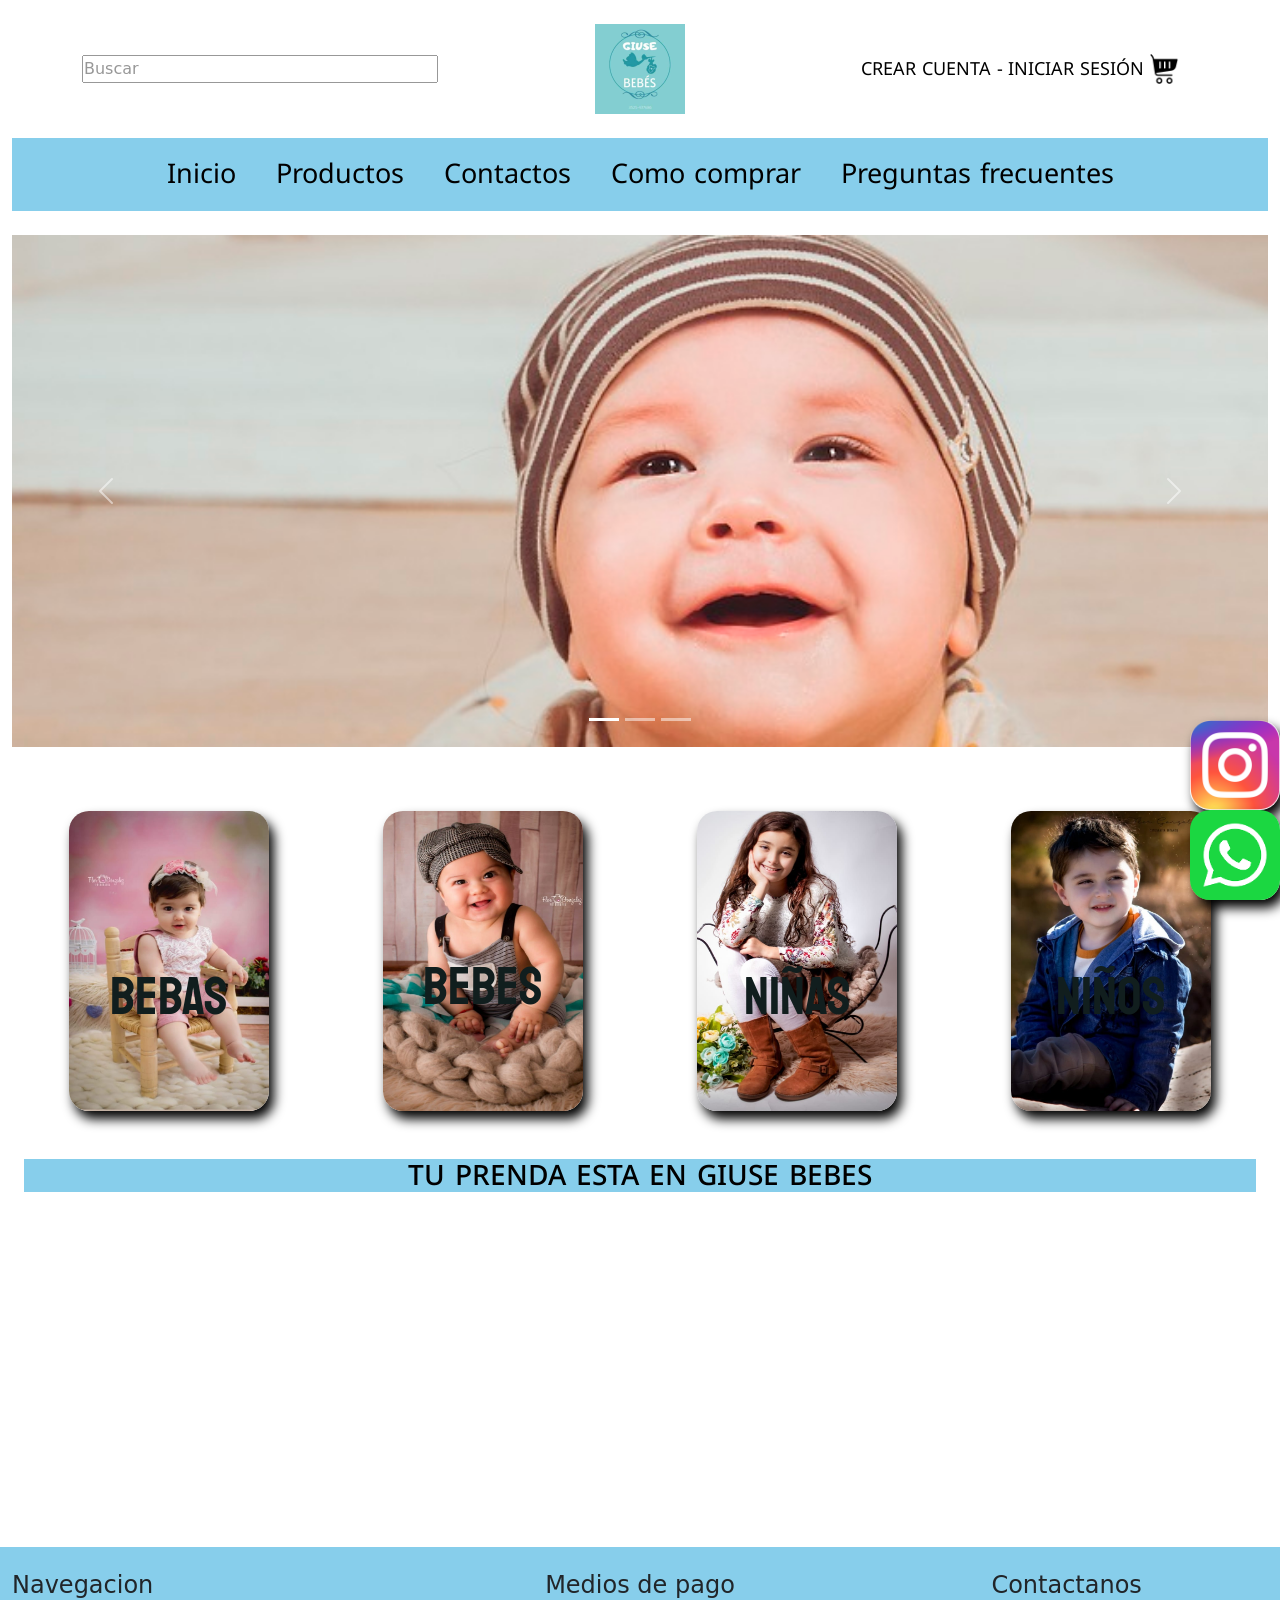
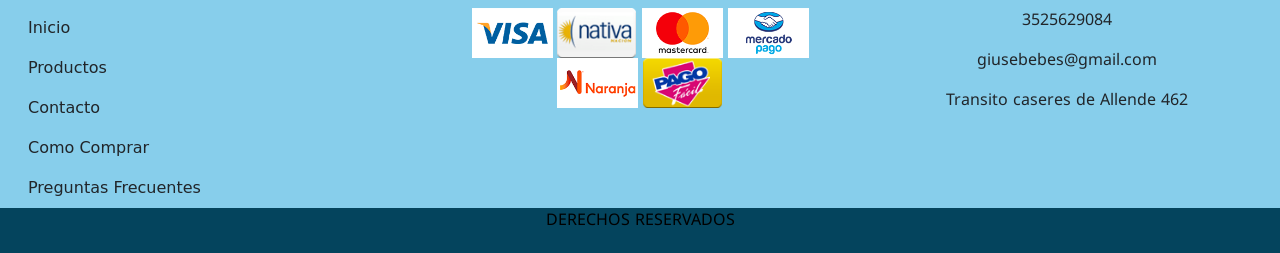
==== commit 94ff72db: "Se agrega Bootstrap a la pagina de inicio y a la pagina Como comprar" ====
--- a/index.html
+++ b/index.html
@@ -7,192 +7,216 @@
         <title>Inicio</title>
         <link rel="shortcut icon" href="favicon.ico">
         <link rel="stylesheet" href="https://cdnjs.cloudflare.com/ajax/libs/animate.css/4.1.1/animate.min.css">
-    <link rel="stylesheet" href="./css/bootstrap.min.css">
-    <link rel="stylesheet" href="./css/estilos.css">
+        <link rel="stylesheet" href="./css/bootstrap.min.css">
+        <link rel="stylesheet" href="./css/estilos.css">
 
     </head>
 
-    <body class="pagina container ">
-
-        <header class="pagina__inicio  row  position-sticky top-0   " > 
-               <!--Primera seccion del header -->
-              
-            
-            <section class="pagina__inicio__primera row d-flex justify-content-around align-items-center ">
-                
-
-                 <div class="inicio__primera__buscador col   ;" >
+    <body class="conteiner-fluid">
+ 
+        <header class=" header container-fluid sticky-top  " > 
+              <!--Primera seccion de Header-->
+            <section class=" first__seccion container text-center  ">
+               
+                <div class="row  justify-content-center align-items-center  ">
+
+                  
+                 <div class=" col-4 opacity-75 mt-4 " >
                    <!--Buscador rapido-->
                    <form>
-                    <input type="text"  placeholder="Buscar">
+                    <input type="text"  placeholder="Buscar" class="w-100">
                 </form>
                 </div>
-                <div class="inicio__primera__logo col   "> 
-                    <!--Imagen que es el logo de la empresa-->
-                      <img src="./src/logo.jpeg" ; alt=" logo de giuse bebes">
+                 <!--Logo de la pagina web-->
+                <div class=" logo_img  col-4 "> 
+                    <a class="navbar-brand" href="./index.html">
+                        <div class="imagen_logo mt-4   ">
+                          <img src="./src/logo.jpeg"  alt="logo-giuse-bebes " width="90" height="90"> 
+                          
+                        </div>
+                    </a>
                   </div>
 
-                <div class="inicio__primera__cuenta col " >
-
-                    <!-- link de ingreso para crear una cuenta o iniciar secion-->
-                    <a class="text-decoration-none " href="">CREAR CUENTA -</a>
-                    <a class="text-decoration-none " href=""> INICIAR SESIÓN</a>
-                    <img src="./src/carrito de compra.png"  alt="Icono de un carrito de compras">
-                </div>
+                <div class= " crear__cuenta col-4 mt-4 " >
+
+                    <!-- link de ingreso para crear una cuenta o iniciar seción-->
+                    <a class="text-decoration-none  hvr-float" href="">CREAR CUENTA -</a>
+                    <a class="text-decoration-none   hvr-float" href=""> INICIAR SESIÓN</a>
+                    <img src="./src/carrito de compra.png"  alt="Icono de un carrito de compras" height="30">
+                </div>
+            <!--segunda seccion del Header-->
+              </section>
+            
+              <!--Navegador que se transforma a vista mobile-->
+                <nav class="navbar navbar-expand-md mt-4 ">
+                    <button class="navbar-toggler" type="button" data-bs-toggle="collapse" data-bs-target="#navbarCollapse" aria-controls="navbarCollapse" aria-expanded="false" aria-label="Toggle navigation">
+                        <span class="navbar-toggler-icon"></span>
+                      </button>
+                    <div class="collapse navbar-collapse" id="navbarCollapse">
+                        <ul class="navbar-nav w-100 d-flex justify-content-center  ">
+                          <li class="nav-item me-4">
+                            <a class="nav-link hvr-float  " aria-current="page" href="#">Inicio</a>
+                          </li>
+                          <li class="nav-item me-4">
+                            <a class="nav-link hvr-float " href="./paginas/productos.html">Productos</a>
+                          </li>
+                          <li class="nav-item me-4">
+                            <a class="nav-link hvr-float " aria-current="page" href="./paginas/contactos.html">Contactos</a>
+                          </li>
+                          <li class="nav-item me-4">
+                            <a class="nav-link hvr-float  " aria-current="page" href="./paginas/como_comprar.html">Como comprar</a>
+                          </li>
+                          <li class="nav-item">
+                            <a class="nav-link hvr-float  " aria-current="page" href="./paginas/preguntas_frecuentes.html">Preguntas frecuentes</a>
+                          </li>
+                         
+                        </ul>
+                      
+                      </div>
+                </nav>
+                </div>
+            </header>
+         <!--Video que esta puesto en todo el Body-->
+            <div class="divVideo">
+              <video autoplay muted loop class="video">
+                <source src="./src/BebÃ© - 115458.mp4" type="video/mp4">
+               
+              </video>
+            </div>
+
+        <main class=" container-fluid main">
+          
+           
+                 <!--Primera seccion del main que incluye un carusel de imagenes-->
+                 <div id="myCarousel" class="carousel slide mt-4" data-bs-ride="carousel">
+                    <div class="carousel-indicators">
+                      <button type="button" data-bs-target="#myCarousel" data-bs-slide-to="0" class="active" aria-current="true" aria-label="Slide 1"></button>
+                      <button type="button" data-bs-target="#myCarousel" data-bs-slide-to="1" aria-label="Slide 2"></button>
+                      <button type="button" data-bs-target="#myCarousel" data-bs-slide-to="2" aria-label="Slide 3"></button>
+                    </div>
+                    <div class="carousel-inner">
+                      <div class="carousel-item active"> 
+                        <img src="./src/imagen1.jfif" class="d-block w-100 cover filtro" alt="bebes_1">
                 
-                
-            </section>
-           
-                <!--Segunda sesion del header-->
-            <section class="pagina__inicio__segunda row-fluid mx-auto" >
-
-                <nav class="pagina__inicio__segunda__navegacion col mb-4">
-                    <ul class="nav justify-content-center">
-                        <li class="nav-item">
-                          <a class="nav-link active" aria-current="page" href="#">Inicio</a>
-                        </li>
-                        <li class="nav-item">
-                          <a class="nav-link" href="./paginas/productos.html">Productos</a>
-                        </li>
-                        <li class="nav-item">
-                          <a class="nav-link" href="./paginas/contactos.html">Contacto</a>
-                        </li>
-                        <li class="nav-item">
-                            <a class="nav-link" href="./paginas/como_comprar.html">Como Comprar</a>
-                          </li>
-                          <li class="nav-item">
-                            <a class="nav-link" href="./paginas/preguntas_frecuentes.html">Preguntas Frecuentes</a>
-                          </li>
-                      </ul>
-                </nav>
-            </section>
-        </header>
-
-
-        <main class="main row container">
-                 <!--Primera sesion del main-->
-                 <section class="carousel slide row" data-bs-ride="carousel">
-                    <div class="carousel-inner">
-                      <div class="carousel-item active">
-                        <img src="./src/imagen1.jfif" class="d-block w-100" alt="...">
+                       
                       </div>
                       <div class="carousel-item">
-                        <img src="./src/imagen2.jfif" class="d-block w-100" alt="...">
+                      
+                        <img src="./src/imagen2.jfif" class="d-block w-100 cover filtro" alt="bebes_2">
+                
+                        
                       </div>
                       <div class="carousel-item">
-                        <img src="./src/imagen3.jfif" class="d-block w-100" alt="...">
-                      </div>
-                      <div class="carousel-item">
-                        <img src="./src/imagen4.jfif" class="d-block w-100" alt="...">
-                      </div>
-                    </div>
-                 </section>
-
-            <section class="main__link__imagenes row mt-4">
-              
-                <div class="thumbnail text-center col"> 
-                    <img src="./src/bebas.jpeg" alt="" class="img-responsive"> 
-                    <div class="caption"> 
+                        <img src="./src/imagen4.jfif" class="d-block w-100 cover filtro" alt="bebes_3">
+                
+                        
+                    </div>
+                    <button class="carousel-control-prev" type="button" data-bs-target="#myCarousel" data-bs-slide="prev">
+                      <span class="carousel-control-prev-icon" aria-hidden="true"></span>
+                      <span class="visually-hidden">Previous</span>
+                    </button>
+                    <button class="carousel-control-next" type="button" data-bs-target="#myCarousel" data-bs-slide="next">
+                      <span class="carousel-control-next-icon" aria-hidden="true"></span>
+                      <span class="visually-hidden">Next</span>
+                    </button>
+                  </div>
+                </div>
+              <!--Segunda seccion del Main imagenes con link que nos lleva a productos.-->
+            <section class="main__link__imagenes container-fluid mt-4">
+              <div class="row">
+                <div class="thumbnail  text-center col-12 col-md-6 col-lg-3 "> 
+                    <img src="./src/bebas.jpeg" alt=" imagen de una bebita" class=" img-responsive"> 
+                    <div class="caption hvr-float"> 
                     <p>BEBAS</p> 
                     </div> 
                     </div>
-                    <div class="thumbnail text-center col mb-4"> 
-                        <img src="./src/bebes.jpeg" alt="" class="img-responsive"> 
-                        <div class="caption"> 
+                    <div class="thumbnail  text-center col-12  col-md-6 mb-4 col-lg-3"> 
+                        <img src="./src/bebes.jpeg" alt="imagen de un bebe" class="img-responsive"> 
+                        <div class="caption hvr-float"> 
                         <p>BEBES</p> 
                         </div> 
                         </div>
-                        <div class="thumbnail text-center col"> 
-                            <img src="./src/niñas.jpeg" alt="" class="img-responsive"> 
-                            <div class="caption"> 
+                        <div class="thumbnail  text-center col-12  col-md-6 col-lg-3"> 
+                            <img src="./src/niñas.jpeg" alt="imagen de una niña" class="img-responsive"> 
+                            <div class="caption hvr-float"> 
                             <p>NIÑAS</p> 
                             </div> 
                             </div>
-                            <div class="thumbnail text-center col"> 
-                                <img src="./src/niños.jpeg" alt="" class="img-responsive"> 
-                                <div class="caption"> 
+                            <div class="thumbnail  text-center col-12  col-md-6 col-lg-3"> 
+                                <img src="./src/niños.jpeg" alt="imagen de un niño" class="img-responsive"> 
+                                <div class="caption hvr-float"> 
                                 <p>NIÑOS</p> 
                                 </div> 
                                 </div>
-            </section>
-
-            <div class="main__titulo row mt-4 ">
-                <h3>TU PRENDA ESTA EN GIUSE BEBES</h3>
-            </div>
-             <!--Segunda sesion del main-->
-            
-            <section class="main__videos row mt-4">
-                <div class="video1 col-2">
+                            </div>
+            </div>
+
+            <div class="main__titulo mt-4 text-center ">
+               <h3>TU PRENDA ESTA EN GIUSE BEBES</h3>
+            </div>
+             <!--Tercera seccion del main, se incluyen video que demuestra alguna prendas-->
+            
+            <div class="main__videos container-fluid mt-4">
+                <div class=" main__videos  row">
+                <div class="video1 col-6 col-md-4 col-lg-2">
                     <video src="./src/video 2.mp4" autoplay muted loop></video> 
                 </div>
-                <div class="video2 col-2">
+                <div class="video2  col-6 col-md-4 col-lg-2  ">
                     <video src="./src/video3.mp4" autoplay muted loop></video> 
                 </div>
-                <div class="video3 col-2">
+                <div class="video3  col-6 col-md-4 col-lg-2 ">
                     <video src="./src/video 4.mp4" autoplay muted loop></video> 
                 </div>
-                <div class="video4 col-2">
+                <div class="video4  col-6 col-md-4 col-lg-2 ">
                     <video src="./src/video5.mp4" autoplay muted loop></video> 
                 </div>
-                <div class="video5 col-2">
+                <div class="video5  col-6 col-md-4 col-lg-2 ">
                     <video src="./src/video6.mp4" autoplay muted loop></video> 
                 </div>
-                <div class="video6 col-2">
+                <div class="video6  col-6  col-md-4 col-lg-2 ">
                     <video src="./src/video7.mp4" autoplay muted loop></video> 
                 </div>
-            </section>
+            </div>
+        
         </main>
-            
-        <footer class="pieDePagina row container mt-4  border-bottom">
-            
-            <section class="pieDePagina__navegacion row mt-4">
+             <!--Comienza el footeer-->
+        <footer class="container-fluid ">
+            
+            <section class=" footer row  mt-4">
             <!-- titulo que nos indica la Navegacion-->
-                <div class="pieDePagina__navegacion__links mt-4 col">
+                <div class="pieDePagina__navegacion__links mt-4 col-12 col-md-4 col-lg-4 text-left">
 
                     <h4>Navegacion</h4>
 
                     <nav class="pieDePagina__navegacion__links__anclas">
                         <nav class="nav flex-column text-dark">
-                            <a class="nav-link active text-dark " aria-current="page" href="#">Inicio</a>
-                            <a class="nav-link active text-dark" aria-current="page" href="./paginas/productos.html">Productos</a>
-                            <a class="nav-link active text-dark" aria-current="page" href="./paginas/contactos.html">Contacto</a>
-                            <a class="nav-link active text-dark" aria-current="page" href="./paginas/como_comprar.html">Como Comprar</a>
-                            <a class="nav-link active text-dark" aria-current="page" href="./paginas/preguntas_frecuentes.html">Preguntas Frecuentes</a>
+                            <a class="nav-link active text-dark  hvr-forward " aria-current="page" href="#">Inicio</a>
+                            <a class="nav-link active text-dark  hvr-forward" aria-current="page" href="./paginas/productos.html">Productos</a>
+                            <a class="nav-link active text-dark  hvr-forward" aria-current="page" href="./paginas/contactos.html">Contacto</a>
+                            <a class="nav-link active text-dark  hvr-forward" aria-current="page" href="./paginas/como_comprar.html">Como Comprar</a>
+                            <a class="nav-link active text-dark  hvr-forward" aria-current="page" href="./paginas/preguntas_frecuentes.html">Preguntas Frecuentes</a>
                           </nav>
                 </div>
              
-                <div class="pieDePagina__navegacion__medios mt-4 col ">
+                <div class=" medios__pagos mt-4 col-12 col-md-4 col-lg-4 text-center  ">
               <!-- Titulo e imagen que nos indican cuales son las tarjetas que recibimos-->
                     <h4>Medios de pago</h4>
-                    <img src="./src/visa@2x.png" alt="">
-                    <img src="./src/amex@2x.png" alt="">
-                    <img src="./src/nativa@2x.png" alt="">
-                    <img src="./src/mastercard@2x.png" alt="">
-                    <img src="./src/mercadopago@2x.png" alt="">
-                    <img src="./src/tarjeta-naranja@2x.png" alt="">
-                    <img src="./src/pagofacil@2x.png" alt="">
-                </div>
-        
-                <div class="pieDePagina__navegacion__contactanos mt-4 col">
+                    <img src="./src/visa@2x.png" class="hvr-float" height="50" alt=" imagen de la tarjeta visa">
+                    <img src="./src/nativa@2x.png" class="hvr-float" height="50" alt="imagen de la tarjeta nativa">
+                    <img src="./src/mastercard@2x.png" class="hvr-float" height="50" alt="imagen de la tarjeta mastercard">
+                    <img src="./src/mercadopago@2x.png" class="hvr-float" height="50" alt="imagen de mercado pago">
+                    <img src="./src/tarjeta-naranja@2x.png" class="hvr-float" height="50" alt="imagen de la tarjeta naranja">
+                    <img src="./src/pagofacil@2x.png" class="hvr-float" height="50" alt="imagen de pago facil">
+                </div>
+      
+                <div class="pieDePagina__navegacion__contactanos mt-4 col-12 col-md-4 col-lg-4 text-center">
              <!--titulo de los medios de contacto-->
                     <h4>Contactanos</h4>
-
-                <div class="pieDePagina__navegacion__contactanos__telefono row">
-                    <!--Numero de telefono de contacto-->
                     <p >3525629084</p>
-                </div>
-
-                <div class="pieDePagina__navegacion__contactanos__mail row">
-                    <!--Direccion de mail de contacto-->
                     <p>giusebebes@gmail.com</p>
-                </div>
-
-                <div class="pieDePagina__navegacion__contactanos__mapa row">
-                    <!--Direccion de nuestro local fisico-->
                     <p>Transito caseres de Allende 462</p>
-                </div>
-            
-            </section> 
+                    </div> 
+          </section>
             <section class="pieDePagina__redesSociales ">
                 <!-- div que indica los hipervinculos de las redes sociales-->
                  <div class="pieDePagina__redesSociales__instagram ">
@@ -204,14 +228,13 @@
                         <a href="https://wa.me/qr/424ODNCL2UVXD1"><img class="whatsapp" src="./src/icono de whatsapp.png" alt=""></a>
                  </div>
             </section>
-          
+            <div class=" row derechos  text-center">
+              <p>DERECHOS RESERVADOS </p>
+          </div>
         </footer>
-
-        <div class="derechos row text-center">
-            <p>DERECHOS RESERVADOS</p>
-        </div>
-          
+            
+        
         <script  src="./js/bootstrap.bundle.min.js"></script>
     </body>
-
+    
 </html>
--- a/css/estilos.css
+++ b/css/estilos.css
@@ -1,56 +1,96 @@
 @import url('https://fonts.googleapis.com/css2?family=Staatliches&display=swap');
-
-*{
-    margin:0px;
-    padding: 0px;
-    box-sizing: border-box;
-    font-family: 'Staatliches';
-     }
-
-   
+@import url('https://fonts.googleapis.com/css?family=Copse:400');
+@import url('https://fonts.googleapis.com/css?family=Domine:400');
+@import url('https://fonts.googleapis.com/css?family=Noto+Kufi+Arabic:400');
+
+*{ 
+margin:0px;
+padding: 0px;
+box-sizing: border-box;
+}
+
+/* Estilos propios de Header */
+
+.crear__cuenta  a {
+  font-size: 2vh;
+  font-family: 'Noto Kufi Arabic';
+  color: rgb(0, 0, 0);
+}
+
+.logo_img{
+  -webkit-transition:all .9s ease; 
+  -moz-transition:all .9s ease; 
+  -o-transition:all .9s ease; 
+  -ms-transition:all .9s ease; 
+  
+  }
+  .logo_img :hover img {
+  -webkit-transform:scale(1.25);
+  -moz-transform:scale(1.25);
+  -ms-transform:scale(1.25);
+  -o-transform:scale(1.25);
+  transform:scale(1.25);
+  }
+  .navbar{
+    background-color: skyblue;
     
-      
-      
-         .pagina__inicio{
-       
-                        z-index: 10;
-                        
-        } 
-                       
-
-            .pagina__inicio__primera{
-                                  
-                                    height: 8rem;}
-                                  
-                               
-
+  }
+  .navbar a{
+    font-family:'Noto Kufi Arabic';
+    font-size: 3vh;
+    color: black;
+  }
+
+/* Estilos propios del Main Principal*/
+
+
+.video {
+  position: fixed;
+  min-width: 100%;
+  min-height: 100%;
+  top: 50%;
+  left:50%;
+  transform: translateX(-50%) translateY(-50%);
+  z-index: -1;
+  filter:brightness(80%);
+  }
+
+.carousel {
+  margin-bottom: 4rem;  
   
-               .inicio__primera__logo img {
-                                             height: 18vh;
-                                            }
-
-               
-
-                .inicio__primera__cuenta a {                                        
-                                          
-                                            font-size: 2vh;
-                                            color:#000000;
-                                           }
-
-
-              
-                         
+}
+
+.carousel-caption {
+  bottom: 3rem;
+  z-index: 10;
+
+}
+.carousel-item {
+  height: 32rem;
+}
+.carousel-item > img {
+  position: absolute;
+  top: 0;
+  left: 0;
+  min-width:100%;
+  height: 32rem;
  
-.pagina__inicio__segunda__navegacion{
-   
-  background-color: skyblue;
-    
-   
-    
-}
+}
+.cover{
+  object-fit: cover;
+}
+
+.main__link__imagenes img {
+  height: 300px;
+  width: 200px;
+  border-radius: 20px;
+  box-shadow: 5px 8px 12px black;}
+
 .thumbnail { 
-  position: relative; 
- } 
+  position: relative;
+}
+ 
+ 
  .caption { 
   position: absolute; 
   top: 45%; 
@@ -58,71 +98,145 @@
   width: 100%; 
  } 
  .caption p {
-               color:  #111E1E;
-                                                text-decoration: none;
-                                                font-size: 6vh;
-                                                font-family: 'Staatliches';
+color:  #111E1E;
+text-decoration: none;
+font-size: 6vh;
+font-family: 'Staatliches';
 
  }
-
-          
-
-              
-            .pagina__inicio__segunda__navegacion a{
-                height: 8vh;
-               color: #000000;  }           
-               
-                                            
-
-
-
-          
-                                              
-
-                .main__link__imagenes img {
-                                                height: 300px;
-                                                width: 200px;
-                                                border-radius: 20px;
-                                                box-shadow: 5px 8px 12px black;}
-                                                
-                  
-.main__titulo {
+ .main__titulo{
+  background-color: skyblue;
+  
+ } 
+ .main__titulo h3{
+  font-family: 'Noto Kufi Arabic';
+  color: black;
+}
+.main__videos video{
+  height: 300px;
+  width: 200px;
+}
+
+/* Estilos propios de Footer*/
+.footer{
+  background-color: skyblue;
+  height: auto;
+}
+                                          
+.pieDePagina__navegacion__medios img {
+  height: 5vh;
+  margin-top: 4vh;
+  border-radius: 20px;
+  box-shadow: 5px 8px 12px black;
+}
+.pieDePagina__navegacion h4{
+  text-align: center;
+  font-family:'Noto Kufi Arabic';
+}
+.pieDePagina__navegacion__contactanos p{
+  font-family:'Noto Kufi Arabic'
+}
+.pieDePagina__redesSociales {
+                                                    
+  position: fixed;
+   bottom: 0%;
+  right: 0%;
+ }                                                
+ .pieDePagina__redesSociales img{
+  height: 10vh;
+  border-radius: 20px;
+  box-shadow: 5px 8px 12px black;
+}                                                 
+.derechos{
+  height: 5vh;
+  background-color: rgb(4, 68, 93); 
+  font-family:'Noto Kufi Arabic';
+  color: black;
+}
+
+/* Transiciones*/
+
+ .hvr-float {
+  display: inline-block;
+  vertical-align: middle;
+  -webkit-transform: perspective(1px) translateZ(0);
+  transform: perspective(1px) translateZ(0);
+  box-shadow: 0 0 1px rgba(0, 0, 0, 0);
+  -webkit-transition-duration: 0.3s;
+  transition-duration: 0.3s;
+  -webkit-transition-property: transform;
+  transition-property: transform;
+  -webkit-transition-timing-function: ease-out;
+  transition-timing-function: ease-out;
+}
+.hvr-float:hover, .hvr-float:focus, .hvr-float:active {
+  -webkit-transform: translateY(-8px);
+  transform: translateY(-8px);
+}
+
+.hvr-forward {
+  display: inline-block;
+  vertical-align: middle;
+  -webkit-transform: perspective(1px) translateZ(0);
+  transform: perspective(1px) translateZ(0);
+  box-shadow: 0 0 1px rgba(0, 0, 0, 0);
+  -webkit-transition-duration: 0.3s;
+  transition-duration: 0.3s;
+  -webkit-transition-property: transform;
+  transition-property: transform;
+}
+.hvr-forward:hover, .hvr-forward:focus, .hvr-forward:active {
+  -webkit-transform: translateX(8px);
+  transform: translateX(8px);
+}
+
+/* Responsive CSS */
+
+@media screen and (max-width: 576px){
+  .crear__cuenta {
+    font-size: 0,5vh;}
+    .divVideo{
+   
+      position: fixed;
+      min-width: 280;
+      min-height: 653;
+      top: 50%;
+      left: 50%;
+      transform: translateX(-50%) translateY(-50%);
+      z-index: -1;
+      filter:brightness(50%);
+    
+    }
+  }
+  }
+@media screen and (max-width: 576px){
+  .pieDePagina__navegacion__links{
+    padding-bottom:  4vh;
+    border-bottom:solid 1px #111E1E;}
+  }
+  @media screen and (max-width: 576px){
+    .medios__pagos {
+      padding-bottom:  4vh;
+      border-bottom: solid 1px #111E1E;
+    }
+  }
+
+@media screen and (max-width: 576px) {
+  .pieDePagina__navegacion__links {
     text-align: center;
-    font-family: 'Staatliches';
-    font-size: 8vh;
-    background-color: skyblue;
-
-}
-
-.main__videos video{
-    height: 300px;
-    width: 200px;
-}
-     
-.pieDePagina__navegacion{
-                                        
-                                        background-color: skyblue;
-                                         }
-
-
-                .pieDePagina__navegacion__medios img {
-                    height: 5vh;
-                    margin-top: 4vh;
-                    
-                                                  }
-                                                  .pieDePagina__navegacion__contactanos{
-                                                    text-align: center;
-                                                    font-family: 'Staatliches';
-                                                  }
-                                                  .pieDePagina__redesSociales {
-                                                    
-                                            position: fixed;
-                                             bottom: 0%;
-                                            right: 0%;
-                                                  }
-                                                  .pieDePagina__redesSociales img{
-                                                    height: 10vh;
-                                                    border-radius: 20px;
-                                                    box-shadow: 5px 8px 12px black;
-                                                  }
-                                                  +  }
+}
+
+
+/* Estilos propios de Main de la pagina Como comprar*/
+.main_comprar {
+  font-family:'Noto Kufi Arabic';
+  font-size: 3vh;
+  color: black;
+}
+@media screen and (max-width: 576px) {
+  .main_comprar {
+    font-size: 2vh;
+    
+  }
+}
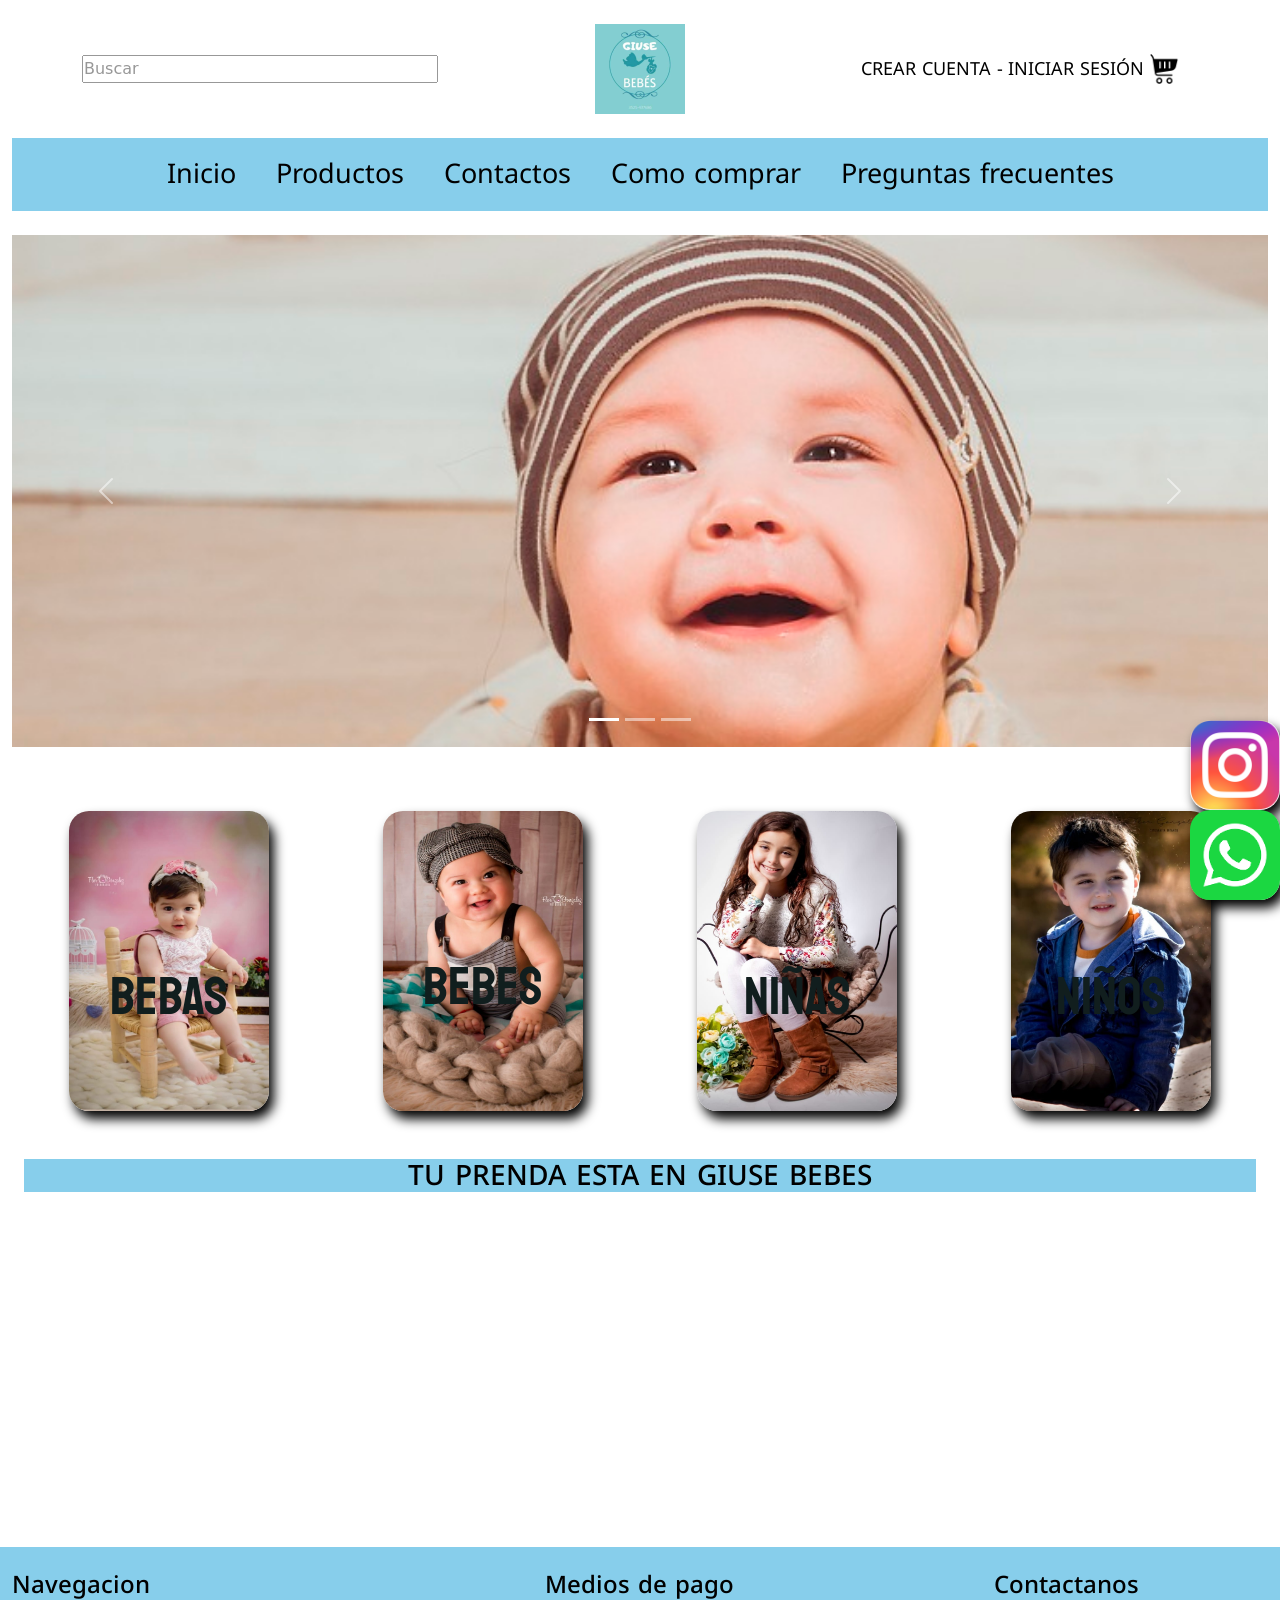
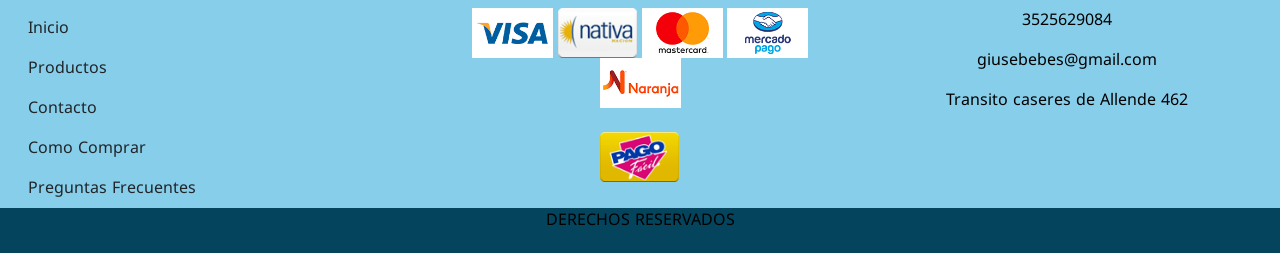
==== commit 134c5c98: "se agrega a todos las paginas Bootstrap" ====
--- a/index.html
+++ b/index.html
@@ -127,25 +127,25 @@
                 <div class="thumbnail  text-center col-12 col-md-6 col-lg-3 "> 
                     <img src="./src/bebas.jpeg" alt=" imagen de una bebita" class=" img-responsive"> 
                     <div class="caption hvr-float"> 
-                    <p>BEBAS</p> 
+                     <a href="./paginas/productos.html#bebas">BEBAS</a>
                     </div> 
                     </div>
                     <div class="thumbnail  text-center col-12  col-md-6 mb-4 col-lg-3"> 
                         <img src="./src/bebes.jpeg" alt="imagen de un bebe" class="img-responsive"> 
                         <div class="caption hvr-float"> 
-                        <p>BEBES</p> 
+                          <a href="./paginas/productos.html#bebes">BEBES</a> 
                         </div> 
                         </div>
                         <div class="thumbnail  text-center col-12  col-md-6 col-lg-3"> 
                             <img src="./src/niñas.jpeg" alt="imagen de una niña" class="img-responsive"> 
                             <div class="caption hvr-float"> 
-                            <p>NIÑAS</p> 
+                              <a href="./paginas/productos.html#niñas">NIÑAS</a> 
                             </div> 
                             </div>
                             <div class="thumbnail  text-center col-12  col-md-6 col-lg-3"> 
                                 <img src="./src/niños.jpeg" alt="imagen de un niño" class="img-responsive"> 
                                 <div class="caption hvr-float"> 
-                                <p>NIÑOS</p> 
+                                  <a href="./paginas/productos.html#niños">NIÑOS</a> 
                                 </div> 
                                 </div>
                             </div>
@@ -206,7 +206,9 @@
                     <img src="./src/mastercard@2x.png" class="hvr-float" height="50" alt="imagen de la tarjeta mastercard">
                     <img src="./src/mercadopago@2x.png" class="hvr-float" height="50" alt="imagen de mercado pago">
                     <img src="./src/tarjeta-naranja@2x.png" class="hvr-float" height="50" alt="imagen de la tarjeta naranja">
+                    <div class="mt-4">
                     <img src="./src/pagofacil@2x.png" class="hvr-float" height="50" alt="imagen de pago facil">
+                  </div>
                 </div>
       
                 <div class="pieDePagina__navegacion__contactanos mt-4 col-12 col-md-4 col-lg-4 text-center">
--- a/css/estilos.css
+++ b/css/estilos.css
@@ -97,7 +97,7 @@
   left: 0; 
   width: 100%; 
  } 
- .caption p {
+ .caption a {
 color:  #111E1E;
 text-decoration: none;
 font-size: 6vh;
@@ -119,6 +119,8 @@
 
 /* Estilos propios de Footer*/
 .footer{
+  font-family:'Noto Kufi Arabic';
+  color: black;
   background-color: skyblue;
   height: auto;
 }
@@ -208,7 +210,7 @@
     
     }
   }
-  }
+  
 @media screen and (max-width: 576px){
   .pieDePagina__navegacion__links{
     padding-bottom:  4vh;
@@ -234,9 +236,68 @@
   font-size: 3vh;
   color: black;
 }
+
 @media screen and (max-width: 576px) {
   .main_comprar {
     font-size: 2vh;
     
   }
-}+}
+.main_contactos{
+  font-family:'Noto Kufi Arabic';
+  font-size: 3vh;
+  color: black;
+}
+.formularios input{
+  width:90vh;
+  height: 6vh;
+}
+.formularios textarea{
+  width:90vh;
+}
+.botones{
+  width: 50px;
+}
+@media screen and (max-width: 576px) {
+  .formularios input{
+    width:50vh;
+    height: 6vh;
+  }
+  .formularios textarea{
+    width:50vh;
+  }
+  .botones{
+    width: 60px;
+  }
+}
+.main_preguntas{
+  font-family:'Noto Kufi Arabic';
+  font-size: 3vh;
+  color: black;
+  line-height: 6vh;
+}
+.tarjetas img {
+  width: 8vh;
+  text-align: right;
+
+}
+@media screen and (max-width: 576px) {
+  .main_preguntas {
+    font-size: 2vh;
+    line-height: 4vh;}
+  }
+  .productos-img h3{
+    color: #000000;
+    font-family:'Noto Kufi Arabic';
+    font-size: 6vh;
+
+  }
+ .productos-img a {
+  text-decoration: none;
+  color: #000000;
+  font-family:'Noto Kufi Arabic';
+  font-size: 3vh;
+ }
+ .productos-img img{
+  border:solid 2px #000000;
+ }
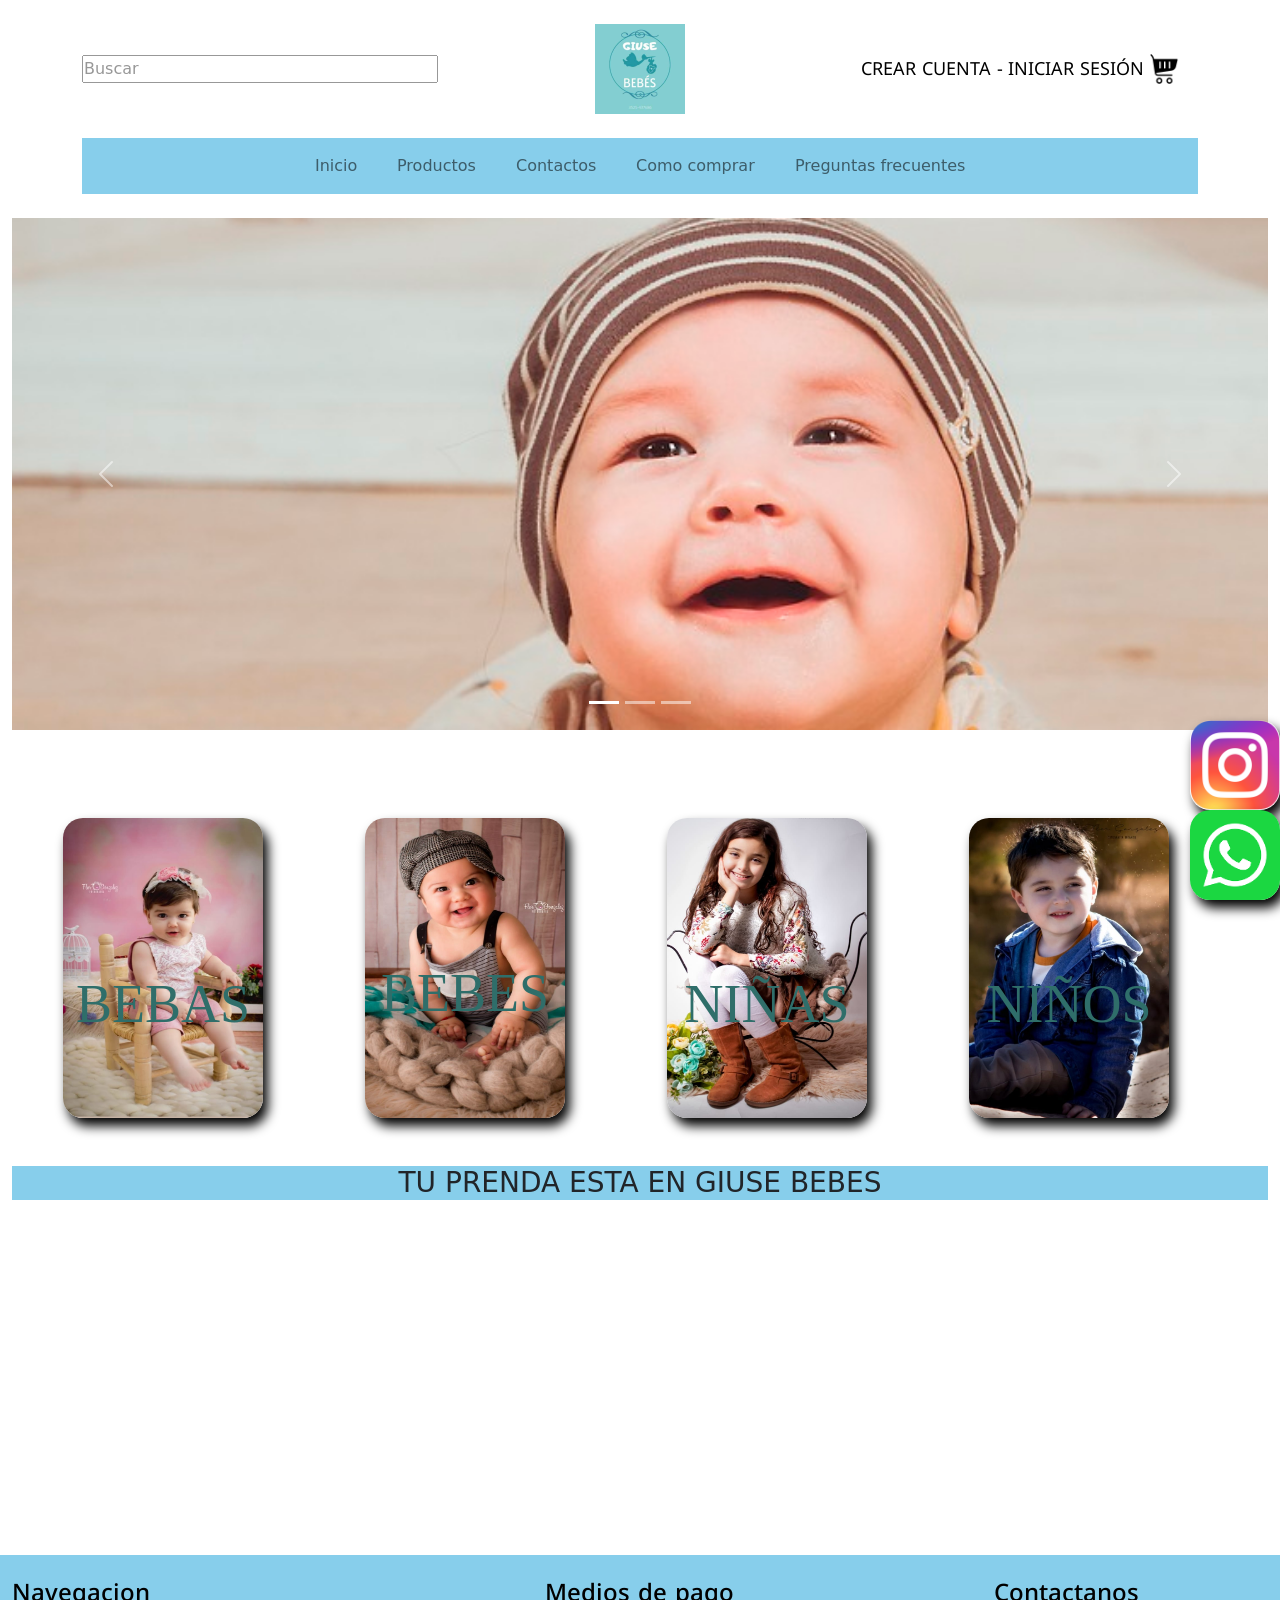
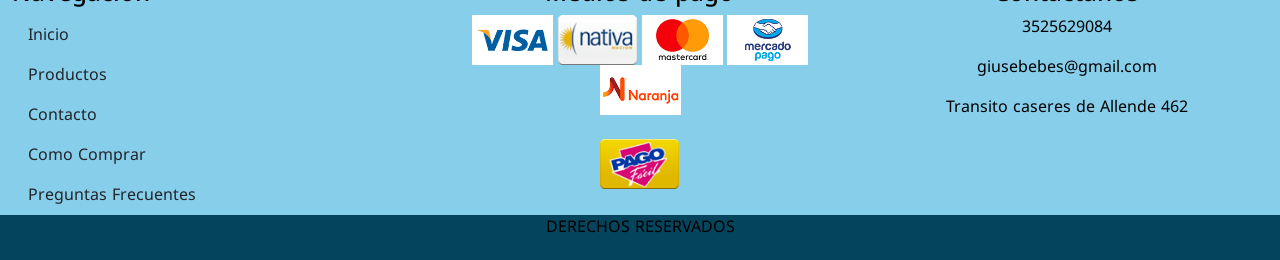
==== commit 436dae88: "cambios" ====
--- a/index.html
+++ b/index.html
@@ -6,7 +6,6 @@
         <meta name="viewport" content="width=device-width, initial-scale=1.0">
         <title>Inicio</title>
         <link rel="shortcut icon" href="favicon.ico">
-        <link rel="stylesheet" href="https://cdnjs.cloudflare.com/ajax/libs/animate.css/4.1.1/animate.min.css">
         <link rel="stylesheet" href="./css/bootstrap.min.css">
         <link rel="stylesheet" href="./css/estilos.css">
 
@@ -28,7 +27,7 @@
                 </form>
                 </div>
                  <!--Logo de la pagina web-->
-                <div class=" logo_img  col-4 "> 
+                <div class=" logo_img  col-4  hvr-float"> 
                     <a class="navbar-brand" href="./index.html">
                         <div class="imagen_logo mt-4   ">
                           <img src="./src/logo.jpeg"  alt="logo-giuse-bebes " width="90" height="90"> 
@@ -45,8 +44,8 @@
                     <img src="./src/carrito de compra.png"  alt="Icono de un carrito de compras" height="30">
                 </div>
             <!--segunda seccion del Header-->
-              </section>
-            
+             
+            <section class="second_section">
               <!--Navegador que se transforma a vista mobile-->
                 <nav class="navbar navbar-expand-md mt-4 ">
                     <button class="navbar-toggler" type="button" data-bs-toggle="collapse" data-bs-target="#navbarCollapse" aria-controls="navbarCollapse" aria-expanded="false" aria-label="Toggle navigation">
@@ -74,7 +73,7 @@
                       
                       </div>
                 </nav>
-                </div>
+              </section>
             </header>
          <!--Video que esta puesto en todo el Body-->
             <div class="divVideo">
@@ -84,19 +83,21 @@
               </video>
             </div>
 
-        <main class=" container-fluid main">
+        <main class="main container-fluid">
           
            
                  <!--Primera seccion del main que incluye un carusel de imagenes-->
-                 <div id="myCarousel" class="carousel slide mt-4" data-bs-ride="carousel">
-                    <div class="carousel-indicators">
+                 <section class="primera_seccion  row">
+                 <div class="carousel  slide mt-4 " data-bs-ride="carousel">
+                    <div class="carousel-indicators  ">
                       <button type="button" data-bs-target="#myCarousel" data-bs-slide-to="0" class="active" aria-current="true" aria-label="Slide 1"></button>
                       <button type="button" data-bs-target="#myCarousel" data-bs-slide-to="1" aria-label="Slide 2"></button>
                       <button type="button" data-bs-target="#myCarousel" data-bs-slide-to="2" aria-label="Slide 3"></button>
                     </div>
                     <div class="carousel-inner">
+
                       <div class="carousel-item active"> 
-                        <img src="./src/imagen1.jfif" class="d-block w-100 cover filtro" alt="bebes_1">
+                        <img src="./src/imagen1.jfif" class=" d-block w-100 cover filtro" alt="bebes_1">
                 
                        
                       </div>
@@ -120,43 +121,46 @@
                       <span class="visually-hidden">Next</span>
                     </button>
                   </div>
-                </div>
+                </section>
+                
               <!--Segunda seccion del Main imagenes con link que nos lleva a productos.-->
-            <section class="main__link__imagenes container-fluid mt-4">
-              <div class="row">
-                <div class="thumbnail  text-center col-12 col-md-6 col-lg-3 "> 
-                    <img src="./src/bebas.jpeg" alt=" imagen de una bebita" class=" img-responsive"> 
+            <section class="main__link__imagenes row container-fluid ">
+              <div class="main__link__imagenes row">
+
+                <div class="thumbnail mt-4 text-center col-12 col-md-6 col-lg-3 "> 
+                    <img src="./src/bebas.jpeg" alt=" imagen de una bebita" height= "300" width= "200"> 
                     <div class="caption hvr-float"> 
                      <a href="./paginas/productos.html#bebas">BEBAS</a>
                     </div> 
                     </div>
-                    <div class="thumbnail  text-center col-12  col-md-6 mb-4 col-lg-3"> 
-                        <img src="./src/bebes.jpeg" alt="imagen de un bebe" class="img-responsive"> 
+
+                    <div class=" thumbnail mt-4 text-center col-12  col-md-6 mb-4 col-lg-3"> 
+                        <img src="./src/bebes.jpeg" alt="imagen de un bebe" height= "300" width= "200" > 
                         <div class="caption hvr-float"> 
                           <a href="./paginas/productos.html#bebes">BEBES</a> 
                         </div> 
                         </div>
-                        <div class="thumbnail  text-center col-12  col-md-6 col-lg-3"> 
-                            <img src="./src/niñas.jpeg" alt="imagen de una niña" class="img-responsive"> 
+                        <div class=" thumbnail mt-4  text-center col-12  col-md-6 col-lg-3"> 
+                            <img src="./src/niñas.jpeg" alt="imagen de una niña" height= "300" width= "200" > 
                             <div class="caption hvr-float"> 
                               <a href="./paginas/productos.html#niñas">NIÑAS</a> 
                             </div> 
                             </div>
-                            <div class="thumbnail  text-center col-12  col-md-6 col-lg-3"> 
-                                <img src="./src/niños.jpeg" alt="imagen de un niño" class="img-responsive"> 
+                            <div class="thumbnail mt-4  text-center col-12  col-md-6 col-lg-3"> 
+                                <img src="./src/niños.jpeg" alt="imagen de un niño" height= "300" width= "200" > 
                                 <div class="caption hvr-float"> 
                                   <a href="./paginas/productos.html#niños">NIÑOS</a> 
                                 </div> 
                                 </div>
                             </div>
-            </div>
+                          </section>
 
             <div class="main__titulo mt-4 text-center ">
                <h3>TU PRENDA ESTA EN GIUSE BEBES</h3>
             </div>
              <!--Tercera seccion del main, se incluyen video que demuestra alguna prendas-->
             
-            <div class="main__videos container-fluid mt-4">
+            <section class="main__videos row container-fluid mt-4">
                 <div class=" main__videos  row">
                 <div class="video1 col-6 col-md-4 col-lg-2">
                     <video src="./src/video 2.mp4" autoplay muted loop></video> 
@@ -176,13 +180,13 @@
                 <div class="video6  col-6  col-md-4 col-lg-2 ">
                     <video src="./src/video7.mp4" autoplay muted loop></video> 
                 </div>
-            </div>
+              </section>
         
         </main>
              <!--Comienza el footeer-->
-        <footer class="container-fluid ">
+        <footer class=" footer container-fluid ">
             
-            <section class=" footer row  mt-4">
+            <section class=" pie row  mt-4">
             <!-- titulo que nos indica la Navegacion-->
                 <div class="pieDePagina__navegacion__links mt-4 col-12 col-md-4 col-lg-4 text-left">
 
@@ -221,6 +225,7 @@
           </section>
             <section class="pieDePagina__redesSociales ">
                 <!-- div que indica los hipervinculos de las redes sociales-->
+                
                  <div class="pieDePagina__redesSociales__instagram ">
     
                      <a href="https://www.instagram.com/giusebebes?r=nametag"><img class="whatsapp" src="./src/logo de instagram.webp"alt=""></a>
@@ -229,6 +234,7 @@
                     <div class="pieDePagina__redesSociales__whatsapp">
                         <a href="https://wa.me/qr/424ODNCL2UVXD1"><img class="whatsapp" src="./src/icono de whatsapp.png" alt=""></a>
                  </div>
+                
             </section>
             <div class=" row derechos  text-center">
               <p>DERECHOS RESERVADOS </p>
--- a/css/estilos.css
+++ b/css/estilos.css
@@ -1,164 +1,113 @@
-@import url('https://fonts.googleapis.com/css2?family=Staatliches&display=swap');
-@import url('https://fonts.googleapis.com/css?family=Copse:400');
-@import url('https://fonts.googleapis.com/css?family=Domine:400');
-@import url('https://fonts.googleapis.com/css?family=Noto+Kufi+Arabic:400');
-
-*{ 
-margin:0px;
-padding: 0px;
-box-sizing: border-box;
-}
+@import url("https://fonts.googleapis.com/css?family=Noto+Kufi+Arabic:400");
+* {
+  margin: 0px;
+  padding: 0px;
+  box-sizing: border-box; }
 
 /* Estilos propios de Header */
-
-.crear__cuenta  a {
+header .first__seccion .crear__cuenta a {
   font-size: 2vh;
   font-family: 'Noto Kufi Arabic';
-  color: rgb(0, 0, 0);
-}
-
-.logo_img{
-  -webkit-transition:all .9s ease; 
-  -moz-transition:all .9s ease; 
-  -o-transition:all .9s ease; 
-  -ms-transition:all .9s ease; 
-  
-  }
-  .logo_img :hover img {
-  -webkit-transform:scale(1.25);
-  -moz-transform:scale(1.25);
-  -ms-transform:scale(1.25);
-  -o-transform:scale(1.25);
-  transform:scale(1.25);
-  }
-  .navbar{
-    background-color: skyblue;
-    
-  }
-  .navbar a{
-    font-family:'Noto Kufi Arabic';
+  color: black; }
+
+header .second_section .navbar {
+  background-color: skyblue; }
+  header .second_section .navbar .a {
+    font-family: 'Noto Kufi Arabic';
     font-size: 3vh;
-    color: black;
-  }
-
-/* Estilos propios del Main Principal*/
-
+    color: black; }
 
 .video {
   position: fixed;
   min-width: 100%;
   min-height: 100%;
   top: 50%;
-  left:50%;
+  left: 50%;
   transform: translateX(-50%) translateY(-50%);
   z-index: -1;
-  filter:brightness(80%);
-  }
-
-.carousel {
-  margin-bottom: 4rem;  
-  
-}
-
-.carousel-caption {
-  bottom: 3rem;
-  z-index: 10;
-
-}
-.carousel-item {
-  height: 32rem;
-}
-.carousel-item > img {
+  filter: brightness(80%); }
+
+/* Estilos propios del Main Principal*/
+.main .primera_seccion .carousel {
+  margin-bottom: 4rem; }
+  .main .primera_seccion .carousel .carousel-caption {
+    bottom: 3rem;
+    z-index: 10; }
+  .main .primera_seccion .carousel .carousel-inner .carousel-item {
+    height: 32rem; }
+  .main .primera_seccion .carousel .carousel-inner .carousel-item > img {
+    position: absolute;
+    top: 0;
+    left: 0;
+    min-width: 100%;
+    height: 32rem; }
+  .main .primera_seccion .carousel .carousel-inner .cover {
+    object-fit: cover; }
+
+.main .main__link__imagenes .main__link__imagenes .thumbnail {
+  position: relative; }
+
+.main .main__link__imagenes .main__link__imagenes .thumbnail img {
+  border-radius: 20px;
+  box-shadow: 5px 8px 12px black; }
+
+.main .main__link__imagenes .main__link__imagenes .caption {
   position: absolute;
-  top: 0;
+  top: 45%;
   left: 0;
-  min-width:100%;
-  height: 32rem;
- 
-}
-.cover{
-  object-fit: cover;
-}
-
-.main__link__imagenes img {
+  width: 100%; }
+
+.main .main__link__imagenes .main__link__imagenes .caption a {
+  color: #2f6e6a;
+  text-decoration: none;
+  font-size: 6vh;
+  font-family: 'Staatliches'; }
+
+.main .main__titulo {
+  background-color: skyblue; }
+  .main .main__titulo .main__titulo h3 {
+    font-family: 'Noto Kufi Arabic';
+    color: black; }
+
+.main .main__videos .main__videos video {
   height: 300px;
-  width: 200px;
-  border-radius: 20px;
-  box-shadow: 5px 8px 12px black;}
-
-.thumbnail { 
-  position: relative;
-}
- 
- 
- .caption { 
-  position: absolute; 
-  top: 45%; 
-  left: 0; 
-  width: 100%; 
- } 
- .caption a {
-color:  #111E1E;
-text-decoration: none;
-font-size: 6vh;
-font-family: 'Staatliches';
-
- }
- .main__titulo{
-  background-color: skyblue;
-  
- } 
- .main__titulo h3{
-  font-family: 'Noto Kufi Arabic';
-  color: black;
-}
-.main__videos video{
-  height: 300px;
-  width: 200px;
-}
+  width: 200px; }
 
 /* Estilos propios de Footer*/
-.footer{
-  font-family:'Noto Kufi Arabic';
+.footer .pie {
+  font-family: 'Noto Kufi Arabic';
   color: black;
   background-color: skyblue;
-  height: auto;
-}
-                                          
-.pieDePagina__navegacion__medios img {
-  height: 5vh;
-  margin-top: 4vh;
-  border-radius: 20px;
-  box-shadow: 5px 8px 12px black;
-}
-.pieDePagina__navegacion h4{
-  text-align: center;
-  font-family:'Noto Kufi Arabic';
-}
-.pieDePagina__navegacion__contactanos p{
-  font-family:'Noto Kufi Arabic'
-}
-.pieDePagina__redesSociales {
-                                                    
+  height: auto; }
+  .footer .pie .pieDePagina__navegacion h4 {
+    text-align: center;
+    font-family: 'Noto Kufi Arabic'; }
+  .footer .pie .pieDePagina__navegacion__medios img {
+    height: 5vh;
+    margin-top: 4vh;
+    border-radius: 20px;
+    box-shadow: 5px 8px 12px black; }
+  .footer .pie .pieDePagina__navegacion__contactanos p {
+    font-family: 'Noto Kufi Arabic'; }
+
+.footer .pieDePagina__redesSociales {
   position: fixed;
-   bottom: 0%;
-  right: 0%;
- }                                                
- .pieDePagina__redesSociales img{
+  bottom: 0%;
+  right: 0%; }
+
+.footer .pieDePagina__redesSociales img {
   height: 10vh;
   border-radius: 20px;
-  box-shadow: 5px 8px 12px black;
-}                                                 
-.derechos{
+  box-shadow: 5px 8px 12px black; }
+
+.footer .derechos {
   height: 5vh;
-  background-color: rgb(4, 68, 93); 
-  font-family:'Noto Kufi Arabic';
-  color: black;
-}
+  background-color: #04445d;
+  font-family: 'Noto Kufi Arabic';
+  color: black; }
 
 /* Transiciones*/
-
- .hvr-float {
+.hvr-float {
   display: inline-block;
   vertical-align: middle;
   -webkit-transform: perspective(1px) translateZ(0);
@@ -169,12 +118,11 @@
   -webkit-transition-property: transform;
   transition-property: transform;
   -webkit-transition-timing-function: ease-out;
-  transition-timing-function: ease-out;
-}
+  transition-timing-function: ease-out; }
+
 .hvr-float:hover, .hvr-float:focus, .hvr-float:active {
   -webkit-transform: translateY(-8px);
-  transform: translateY(-8px);
-}
+  transform: translateY(-8px); }
 
 .hvr-forward {
   display: inline-block;
@@ -185,119 +133,99 @@
   -webkit-transition-duration: 0.3s;
   transition-duration: 0.3s;
   -webkit-transition-property: transform;
-  transition-property: transform;
-}
+  transition-property: transform; }
+
 .hvr-forward:hover, .hvr-forward:focus, .hvr-forward:active {
   -webkit-transform: translateX(8px);
-  transform: translateX(8px);
-}
+  transform: translateX(8px); }
 
 /* Responsive CSS */
-
-@media screen and (max-width: 576px){
+@media screen and (max-width: 576px) {
   .crear__cuenta {
-    font-size: 0,5vh;}
-    .divVideo{
-   
-      position: fixed;
-      min-width: 280;
-      min-height: 653;
-      top: 50%;
-      left: 50%;
-      transform: translateX(-50%) translateY(-50%);
-      z-index: -1;
-      filter:brightness(50%);
-    
-    }
-  }
-  
-@media screen and (max-width: 576px){
-  .pieDePagina__navegacion__links{
-    padding-bottom:  4vh;
-    border-bottom:solid 1px #111E1E;}
-  }
-  @media screen and (max-width: 576px){
-    .medios__pagos {
-      padding-bottom:  4vh;
-      border-bottom: solid 1px #111E1E;
-    }
-  }
+    font-size: 0,5vh; }
+  .divVideo {
+    position: fixed;
+    min-width: 280;
+    min-height: 653;
+    top: 50%;
+    left: 50%;
+    transform: translateX(-50%) translateY(-50%);
+    z-index: -1;
+    filter: brightness(50%); } }
 
 @media screen and (max-width: 576px) {
   .pieDePagina__navegacion__links {
-    text-align: center;
-  }
-}
-
+    padding-bottom: 4vh;
+    border-bottom: solid 1px #111E1E; } }
+
+@media screen and (max-width: 576px) {
+  .medios__pagos {
+    padding-bottom: 4vh;
+    border-bottom: solid 1px #111E1E; } }
+
+@media screen and (max-width: 576px) {
+  .pieDePagina__navegacion__links {
+    text-align: center; } }
 
 /* Estilos propios de Main de la pagina Como comprar*/
 .main_comprar {
-  font-family:'Noto Kufi Arabic';
+  font-family: 'Noto Kufi Arabic';
+  font-size: 3vh;
+  color: black; }
+
+@media screen and (max-width: 576px) {
+  .main_comprar {
+    font-size: 2vh; } }
+
+.main_contactos {
+  font-family: 'Noto Kufi Arabic';
+  font-size: 3vh;
+  color: black; }
+
+.formularios input {
+  width: 90vh;
+  height: 6vh; }
+
+.formularios textarea {
+  width: 90vh; }
+
+.botones {
+  width: 50px; }
+
+@media screen and (max-width: 576px) {
+  .formularios input {
+    width: 50vh;
+    height: 6vh; }
+  .formularios textarea {
+    width: 50vh; }
+  .botones {
+    width: 60px; } }
+
+.main_preguntas {
+  font-family: 'Noto Kufi Arabic';
   font-size: 3vh;
   color: black;
-}
-
-@media screen and (max-width: 576px) {
-  .main_comprar {
-    font-size: 2vh;
-    
-  }
-}
-.main_contactos{
-  font-family:'Noto Kufi Arabic';
-  font-size: 3vh;
-  color: black;
-}
-.formularios input{
-  width:90vh;
-  height: 6vh;
-}
-.formularios textarea{
-  width:90vh;
-}
-.botones{
-  width: 50px;
-}
-@media screen and (max-width: 576px) {
-  .formularios input{
-    width:50vh;
-    height: 6vh;
-  }
-  .formularios textarea{
-    width:50vh;
-  }
-  .botones{
-    width: 60px;
-  }
-}
-.main_preguntas{
-  font-family:'Noto Kufi Arabic';
-  font-size: 3vh;
-  color: black;
-  line-height: 6vh;
-}
+  line-height: 6vh; }
+
 .tarjetas img {
   width: 8vh;
-  text-align: right;
-
-}
+  text-align: right; }
+
 @media screen and (max-width: 576px) {
   .main_preguntas {
     font-size: 2vh;
-    line-height: 4vh;}
-  }
-  .productos-img h3{
-    color: #000000;
-    font-family:'Noto Kufi Arabic';
-    font-size: 6vh;
-
-  }
- .productos-img a {
+    line-height: 4vh; } }
+
+.productos-img h3 {
+  color: #000000;
+  font-family: 'Noto Kufi Arabic';
+  font-size: 6vh; }
+
+.productos-img a {
   text-decoration: none;
   color: #000000;
-  font-family:'Noto Kufi Arabic';
-  font-size: 3vh;
- }
- .productos-img img{
-  border:solid 2px #000000;
- }+  font-family: 'Noto Kufi Arabic';
+  font-size: 3vh; }
+
+.productos-img img {
+  border: solid 2px #000000; }
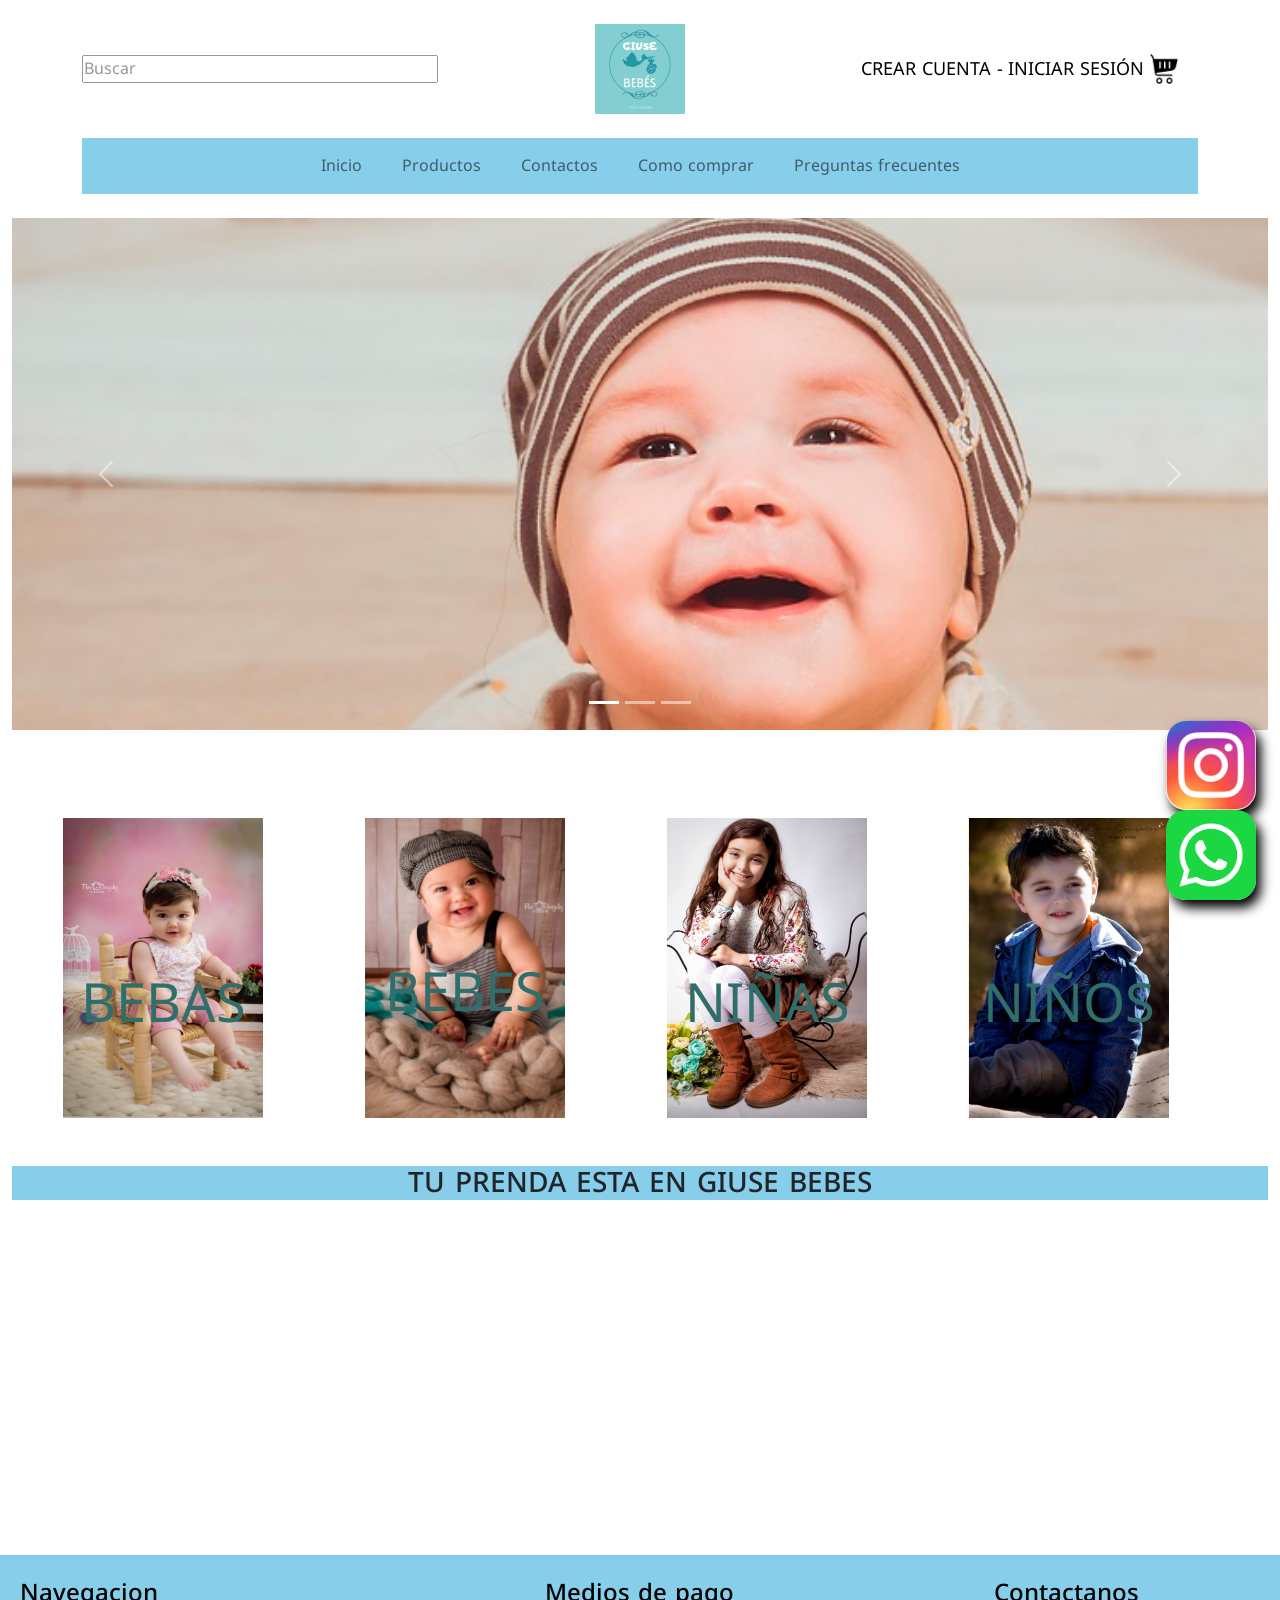
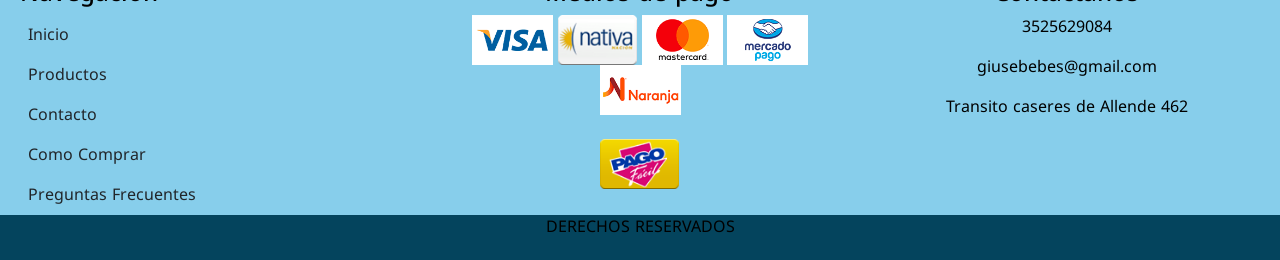
==== commit dcfe245a: "se termino de agregar SAAS" ====
--- a/index.html
+++ b/index.html
@@ -4,6 +4,8 @@
         <meta charset="UTF-8">
         <meta http-equiv="X-UA-Compatible" content="IE=edge">
         <meta name="viewport" content="width=device-width, initial-scale=1.0">
+        <meta name="description" content="La calidad de las prendas de tus bebes la encontras en Giuse Bebes">
+        <meta name="keywords"content="INICIO,GIUSE,BEBES">
         <title>Inicio</title>
         <link rel="shortcut icon" href="favicon.ico">
         <link rel="stylesheet" href="./css/bootstrap.min.css">
@@ -11,7 +13,7 @@
 
     </head>
 
-    <body class="conteiner-fluid">
+    <body class=" body conteiner-fluid">
  
         <header class=" header container-fluid sticky-top  " > 
               <!--Primera seccion de Header-->
@@ -52,7 +54,7 @@
                         <span class="navbar-toggler-icon"></span>
                       </button>
                     <div class="collapse navbar-collapse" id="navbarCollapse">
-                        <ul class="navbar-nav w-100 d-flex justify-content-center  ">
+                        <ul class="navbar-nav w-100 d-flex justify-content-center text-center ">
                           <li class="nav-item me-4">
                             <a class="nav-link hvr-float  " aria-current="page" href="#">Inicio</a>
                           </li>
@@ -83,7 +85,7 @@
               </video>
             </div>
 
-        <main class="main container-fluid">
+        <main class="main_index container-fluid">
           
            
                  <!--Primera seccion del main que incluye un carusel de imagenes-->
@@ -190,7 +192,7 @@
             <!-- titulo que nos indica la Navegacion-->
                 <div class="pieDePagina__navegacion__links mt-4 col-12 col-md-4 col-lg-4 text-left">
 
-                    <h4>Navegacion</h4>
+                    <h4 class="ms-2">Navegacion</h4>
 
                     <nav class="pieDePagina__navegacion__links__anclas">
                         <nav class="nav flex-column text-dark">
@@ -226,14 +228,14 @@
             <section class="pieDePagina__redesSociales ">
                 <!-- div que indica los hipervinculos de las redes sociales-->
                 
-                 <div class="pieDePagina__redesSociales__instagram ">
-    
+                
+                <div class="pieDePagina__redesSociales row text-end pe-4 ">
+
                      <a href="https://www.instagram.com/giusebebes?r=nametag"><img class="whatsapp" src="./src/logo de instagram.webp"alt=""></a>
                     
-                    </div>
-                    <div class="pieDePagina__redesSociales__whatsapp">
+                    
                         <a href="https://wa.me/qr/424ODNCL2UVXD1"><img class="whatsapp" src="./src/icono de whatsapp.png" alt=""></a>
-                 </div>
+                      </div>
                 
             </section>
             <div class=" row derechos  text-center">
--- a/css/estilos.css
+++ b/css/estilos.css
@@ -4,127 +4,172 @@
   padding: 0px;
   box-sizing: border-box; }
 
-/* Estilos propios de Header */
-header .first__seccion .crear__cuenta a {
-  font-size: 2vh;
-  font-family: 'Noto Kufi Arabic';
-  color: black; }
-
-header .second_section .navbar {
-  background-color: skyblue; }
-  header .second_section .navbar .a {
-    font-family: 'Noto Kufi Arabic';
-    font-size: 3vh;
-    color: black; }
+.body {
+  font-family: "Noto Kufi Arabic"; }
 
 .video {
   position: fixed;
-  min-width: 100%;
-  min-height: 100%;
   top: 50%;
   left: 50%;
   transform: translateX(-50%) translateY(-50%);
   z-index: -1;
-  filter: brightness(80%); }
+  filter: brightness(80%);
+  min-width: 100%;
+  min-height: 100%; }
 
-/* Estilos propios del Main Principal*/
-.main .primera_seccion .carousel {
+.main_index .primera_seccion .carousel {
   margin-bottom: 4rem; }
-  .main .primera_seccion .carousel .carousel-caption {
+  .main_index .primera_seccion .carousel .carousel-caption {
     bottom: 3rem;
     z-index: 10; }
-  .main .primera_seccion .carousel .carousel-inner .carousel-item {
+  .main_index .primera_seccion .carousel .carousel-inner .carousel-item {
     height: 32rem; }
-  .main .primera_seccion .carousel .carousel-inner .carousel-item > img {
+  .main_index .primera_seccion .carousel .carousel-inner .carousel-item > img {
     position: absolute;
     top: 0;
     left: 0;
     min-width: 100%;
     height: 32rem; }
-  .main .primera_seccion .carousel .carousel-inner .cover {
+  .main_index .primera_seccion .carousel .carousel-inner .cover {
     object-fit: cover; }
 
-.main .main__link__imagenes .main__link__imagenes .thumbnail {
+.main_index .main__link__imagenes .main__link__imagenes .thumbnail {
   position: relative; }
+  .main_index .main__link__imagenes .main__link__imagenes .thumbnail .thumbnail img {
+    border-radius: 20px;
+    box-shadow: 5px 8px 12px black; }
+  .main_index .main__link__imagenes .main__link__imagenes .thumbnail .caption {
+    position: absolute;
+    top: 45%;
+    left: 0;
+    width: 100%; }
+  .main_index .main__link__imagenes .main__link__imagenes .thumbnail .caption a {
+    color: #2f6e6a;
+    text-decoration: none;
+    font-size: 6vh;
+    font-family: "Noto Kufi Arabic"; }
 
-.main .main__link__imagenes .main__link__imagenes .thumbnail img {
-  border-radius: 20px;
-  box-shadow: 5px 8px 12px black; }
-
-.main .main__link__imagenes .main__link__imagenes .caption {
-  position: absolute;
-  top: 45%;
-  left: 0;
-  width: 100%; }
-
-.main .main__link__imagenes .main__link__imagenes .caption a {
-  color: #2f6e6a;
-  text-decoration: none;
-  font-size: 6vh;
-  font-family: 'Staatliches'; }
-
-.main .main__titulo {
+.main_index .main__titulo {
   background-color: skyblue; }
-  .main .main__titulo .main__titulo h3 {
-    font-family: 'Noto Kufi Arabic';
+  .main_index .main__titulo .main__titulo h3 {
+    font-family: "Noto Kufi Arabic";
     color: black; }
 
-.main .main__videos .main__videos video {
+.main_index .main__videos .main__videos video {
   height: 300px;
   width: 200px; }
 
-/* Estilos propios de Footer*/
+@media screen and (max-width: 576px) {
+  .video {
+    position: fixed;
+    top: 50%;
+    left: 50%;
+    transform: translateX(-50%) translateY(-50%);
+    z-index: -1;
+    filter: brightness(80%);
+    min-width: 280;
+    min-height: 653; } }
+
+.header .first__seccion .crear__cuenta a {
+  font-size: 2vh;
+  font-family: "Noto Kufi Arabic";
+  color: black; }
+
+.header .second_section .navbar {
+  background-color: skyblue; }
+  .header .second_section .navbar .a {
+    font-family: "Noto Kufi Arabic";
+    font-size: 3vh;
+    color: black; }
+
+@media screen and (max-width: 400px) {
+  .header .first__seccion .crear__cuenta a {
+    font-size: 0,5vh; } }
+
 .footer .pie {
-  font-family: 'Noto Kufi Arabic';
+  font-family: "Noto Kufi Arabic";
   color: black;
   background-color: skyblue;
   height: auto; }
   .footer .pie .pieDePagina__navegacion h4 {
     text-align: center;
-    font-family: 'Noto Kufi Arabic'; }
+    font-family: "Noto Kufi Arabic"; }
   .footer .pie .pieDePagina__navegacion__medios img {
     height: 5vh;
     margin-top: 4vh;
     border-radius: 20px;
     box-shadow: 5px 8px 12px black; }
   .footer .pie .pieDePagina__navegacion__contactanos p {
-    font-family: 'Noto Kufi Arabic'; }
+    font-family: "Noto Kufi Arabic"; }
 
 .footer .pieDePagina__redesSociales {
   position: fixed;
   bottom: 0%;
   right: 0%; }
-
-.footer .pieDePagina__redesSociales img {
-  height: 10vh;
-  border-radius: 20px;
-  box-shadow: 5px 8px 12px black; }
+  .footer .pieDePagina__redesSociales .pieDePagina__redesSociales img {
+    height: 10vh;
+    border-radius: 20px;
+    box-shadow: 5px 8px 12px black; }
 
 .footer .derechos {
   height: 5vh;
   background-color: #04445d;
-  font-family: 'Noto Kufi Arabic';
+  font-family: "Noto Kufi Arabic";
   color: black; }
 
-/* Transiciones*/
-.hvr-float {
-  display: inline-block;
-  vertical-align: middle;
-  -webkit-transform: perspective(1px) translateZ(0);
-  transform: perspective(1px) translateZ(0);
-  box-shadow: 0 0 1px rgba(0, 0, 0, 0);
-  -webkit-transition-duration: 0.3s;
-  transition-duration: 0.3s;
-  -webkit-transition-property: transform;
-  transition-property: transform;
-  -webkit-transition-timing-function: ease-out;
-  transition-timing-function: ease-out; }
+@media screen and (max-width: 576px) {
+  .footer .pie .pieDePagina__navegacion__links {
+    padding-bottom: 4vh;
+    border-bottom: solid 1px black;
+    text-align: center; }
+  .footer .pie .medios__pagos {
+    padding-bottom: 4vh;
+    border-bottom: solid 1px black; } }
 
-.hvr-float:hover, .hvr-float:focus, .hvr-float:active {
-  -webkit-transform: translateY(-8px);
-  transform: translateY(-8px); }
+.body .main_productos .lista_productos .productos-img h3 {
+  color: black;
+  font-family: "Noto Kufi Arabic";
+  font-size: 6vh; }
 
-.hvr-forward {
+.body .main_productos .lista_productos .productos-img a {
+  text-decoration: none;
+  color: black;
+  font-family: "Noto Kufi Arabic";
+  font-size: 3vh; }
+
+.body .main_productos .lista_productos .productos-img img {
+  border: solid 2px black; }
+
+.body .main_contactos {
+  font-family: "Noto Kufi Arabic";
+  font-size: 3vh;
+  color: black; }
+  .body .main_contactos .formulario .btn {
+    background-color: skyblue; }
+
+.body .main_comprar {
+  font-family: "Noto Kufi Arabic";
+  font-size: 3vh;
+  color: black; }
+
+@media screen and (max-width: 576px) {
+  .body .main_comprar {
+    font-size: 2vh; } }
+
+.body .main_preguntas {
+  font-family: "Noto Kufi Arabic";
+  font-size: 3vh;
+  color: black; }
+  .body .main_preguntas .tarjetas img {
+    width: 8vh;
+    text-align: right; }
+
+@media screen and (max-width: 576px) {
+  .body .main_preguntas {
+    font-size: 2vh;
+    line-height: 4vh; } }
+
+.hvr-forward, .hvr-float {
   display: inline-block;
   vertical-align: middle;
   -webkit-transform: perspective(1px) translateZ(0);
@@ -134,98 +179,13 @@
   transition-duration: 0.3s;
   -webkit-transition-property: transform;
   transition-property: transform; }
+  .hvr-forward:hover, .hvr-float:hover, .hvr-forward:focus, .hvr-float:focus, .hvr-forward:active, .hvr-float:active {
+    -webkit-transform: translateX(8px);
+    transform: translateX(8px); }
 
-.hvr-forward:hover, .hvr-forward:focus, .hvr-forward:active {
-  -webkit-transform: translateX(8px);
-  transform: translateX(8px); }
-
-/* Responsive CSS */
-@media screen and (max-width: 576px) {
-  .crear__cuenta {
-    font-size: 0,5vh; }
-  .divVideo {
-    position: fixed;
-    min-width: 280;
-    min-height: 653;
-    top: 50%;
-    left: 50%;
-    transform: translateX(-50%) translateY(-50%);
-    z-index: -1;
-    filter: brightness(50%); } }
-
-@media screen and (max-width: 576px) {
-  .pieDePagina__navegacion__links {
-    padding-bottom: 4vh;
-    border-bottom: solid 1px #111E1E; } }
-
-@media screen and (max-width: 576px) {
-  .medios__pagos {
-    padding-bottom: 4vh;
-    border-bottom: solid 1px #111E1E; } }
-
-@media screen and (max-width: 576px) {
-  .pieDePagina__navegacion__links {
-    text-align: center; } }
-
-/* Estilos propios de Main de la pagina Como comprar*/
-.main_comprar {
-  font-family: 'Noto Kufi Arabic';
-  font-size: 3vh;
-  color: black; }
-
-@media screen and (max-width: 576px) {
-  .main_comprar {
-    font-size: 2vh; } }
-
-.main_contactos {
-  font-family: 'Noto Kufi Arabic';
-  font-size: 3vh;
-  color: black; }
-
-.formularios input {
-  width: 90vh;
-  height: 6vh; }
-
-.formularios textarea {
-  width: 90vh; }
-
-.botones {
-  width: 50px; }
-
-@media screen and (max-width: 576px) {
-  .formularios input {
-    width: 50vh;
-    height: 6vh; }
-  .formularios textarea {
-    width: 50vh; }
-  .botones {
-    width: 60px; } }
-
-.main_preguntas {
-  font-family: 'Noto Kufi Arabic';
-  font-size: 3vh;
-  color: black;
-  line-height: 6vh; }
-
-.tarjetas img {
-  width: 8vh;
-  text-align: right; }
-
-@media screen and (max-width: 576px) {
-  .main_preguntas {
-    font-size: 2vh;
-    line-height: 4vh; } }
-
-.productos-img h3 {
-  color: #000000;
-  font-family: 'Noto Kufi Arabic';
-  font-size: 6vh; }
-
-.productos-img a {
-  text-decoration: none;
-  color: #000000;
-  font-family: 'Noto Kufi Arabic';
-  font-size: 3vh; }
-
-.productos-img img {
-  border: solid 2px #000000; }
+.hvr-float {
+  -webkit-transition-timing-function: ease-out;
+  transition-timing-function: ease-out; }
+  .hvr-float:hover, .hvr-float:focus, .hvr-float-float:active {
+    -webkit-transform: translateY(-8px);
+    transform: translateY(-8px); }
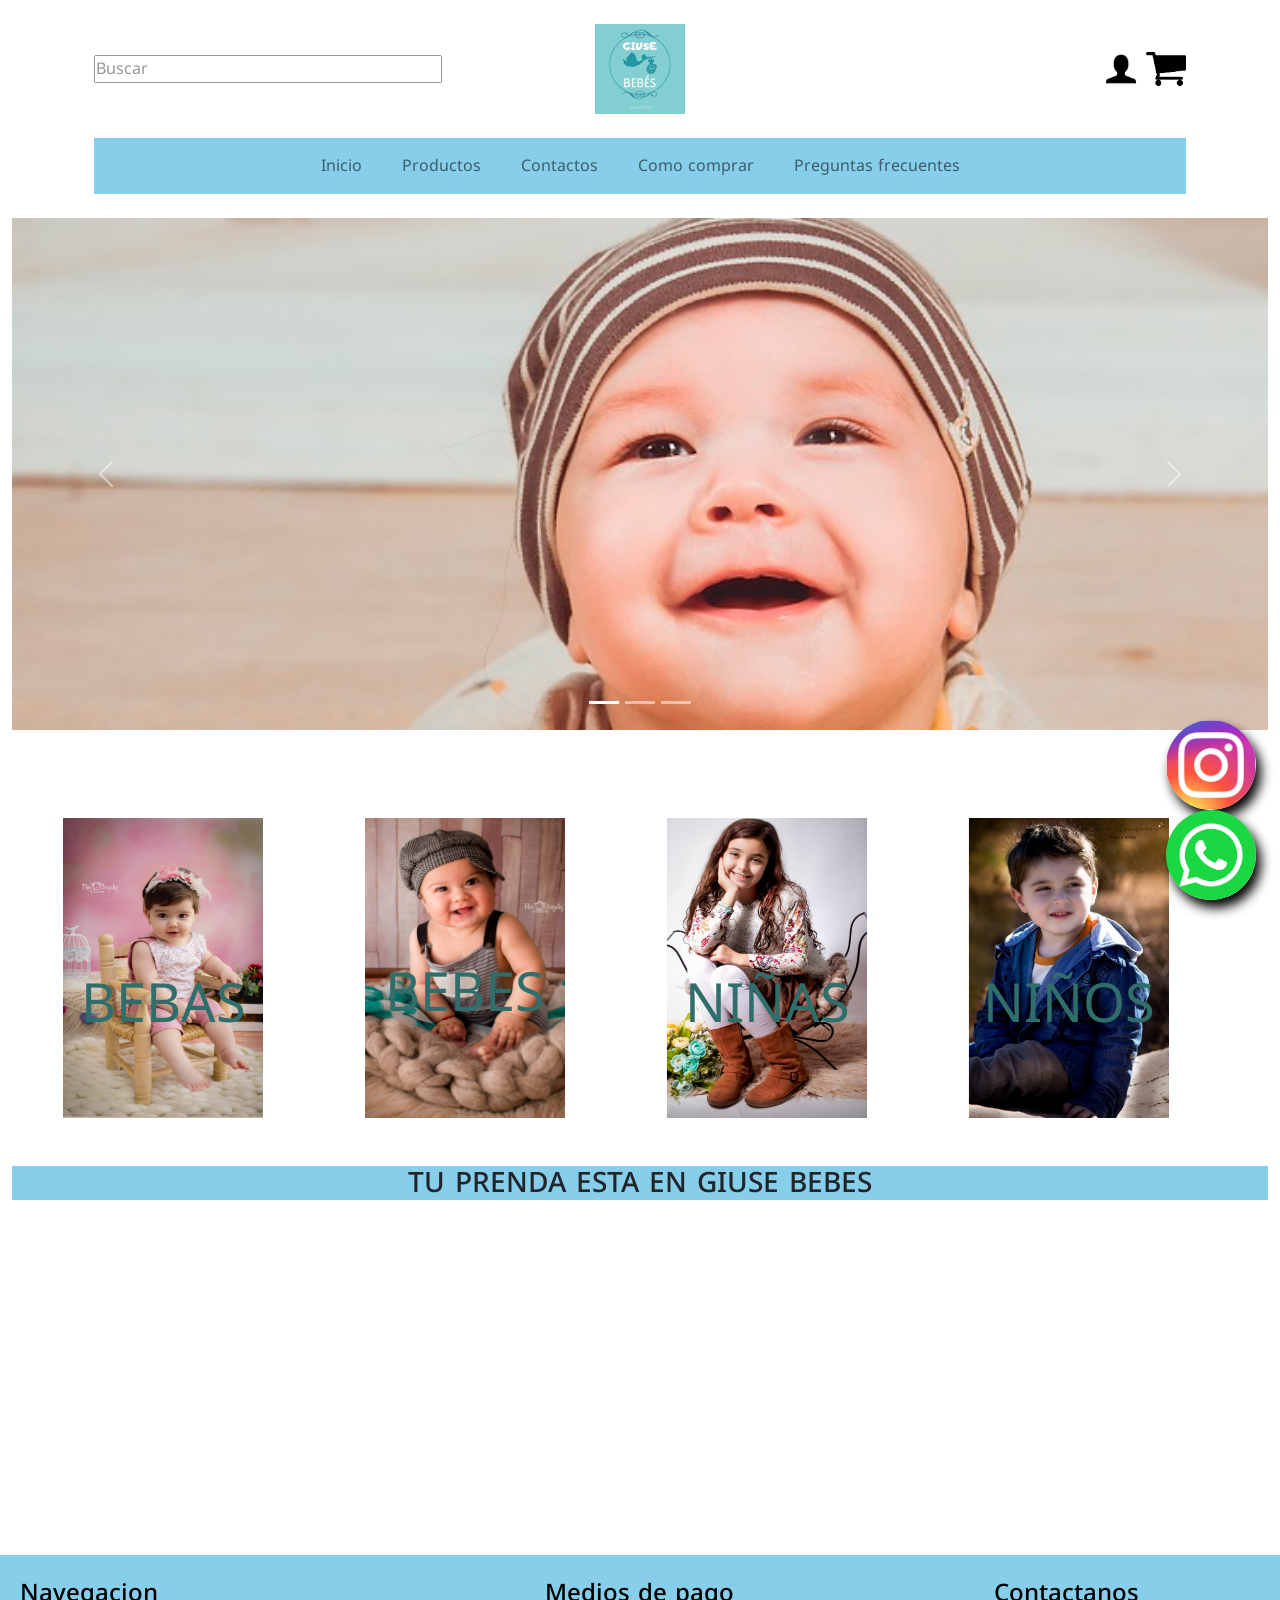
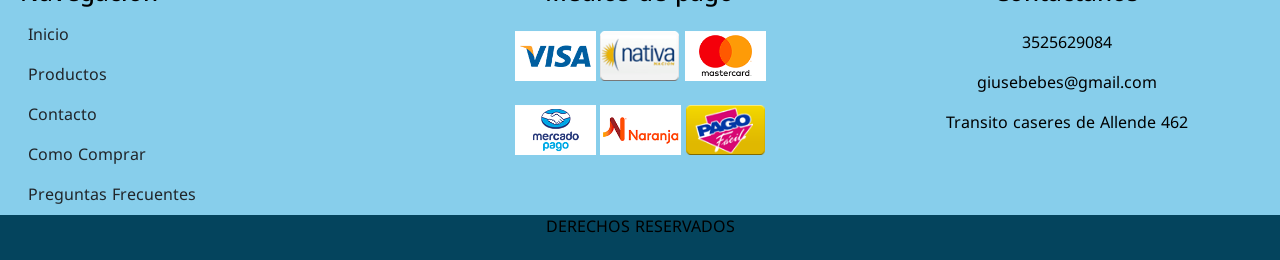
==== commit ed42be74: "Se terminan modificaciones para el proyecto final" ====
--- a/index.html
+++ b/index.html
@@ -13,38 +13,36 @@
 
     </head>
 
-    <body class=" body conteiner-fluid">
+    <body class=" body">
  
-        <header class=" header container-fluid sticky-top  " > 
+        <header class=" header container sticky-top  " > 
               <!--Primera seccion de Header-->
             <section class=" first__seccion container text-center  ">
                
                 <div class="row  justify-content-center align-items-center  ">
 
                   
-                 <div class=" col-4 opacity-75 mt-4 " >
-                   <!--Buscador rapido-->
-                   <form>
-                    <input type="text"  placeholder="Buscar" class="w-100">
-                </form>
-                </div>
+                  <div class=" col-4 opacity-75 mt-4 " >
+                    <!--Buscador rapido-->
+                    <form>
+                     <input type="text"  placeholder="Buscar" class="w-100">
+                 </form>
+                 </div>
                  <!--Logo de la pagina web-->
                 <div class=" logo_img  col-4  hvr-float"> 
                     <a class="navbar-brand" href="./index.html">
                         <div class="imagen_logo mt-4   ">
-                          <img src="./src/logo.jpeg"  alt="logo-giuse-bebes " width="90" height="90"> 
-                          
+                          <img src="./src/logo.jpeg"  alt="logo-giuse-bebes " width="90" height="90">  
                         </div>
                     </a>
                   </div>
-
-                <div class= " crear__cuenta col-4 mt-4 " >
-
+                  <div class= "crear__cuenta col-4 mt-4  text-end  " >
                     <!-- link de ingreso para crear una cuenta o iniciar seción-->
-                    <a class="text-decoration-none  hvr-float" href="">CREAR CUENTA -</a>
-                    <a class="text-decoration-none   hvr-float" href=""> INICIAR SESIÓN</a>
-                    <img src="./src/carrito de compra.png"  alt="Icono de un carrito de compras" height="30">
-                </div>
+                    <img  class="hvr-float" src="./src/iniciar sesion.png" alt="" height="40">
+                    <a href="./paginas/carrito.html"><img class="hvr-float" src="./src/carrito de compra.png"  alt="Icono de un carrito de compras" height="40"></a>
+                </div>
+                 
+                
             <!--segunda seccion del Header-->
              
             <section class="second_section">
@@ -162,24 +160,24 @@
             </div>
              <!--Tercera seccion del main, se incluyen video que demuestra alguna prendas-->
             
-            <section class="main__videos row container-fluid mt-4">
+            <section class="main__videos row mt-4">
                 <div class=" main__videos  row">
-                <div class="video1 col-6 col-md-4 col-lg-2">
+                <div class="video1 col-6  col-md-4 col-lg-2">
                     <video src="./src/video 2.mp4" autoplay muted loop></video> 
                 </div>
-                <div class="video2  col-6 col-md-4 col-lg-2  ">
+                <div class="video2  col-6  col-md-4 col-lg-2  ">
                     <video src="./src/video3.mp4" autoplay muted loop></video> 
                 </div>
-                <div class="video3  col-6 col-md-4 col-lg-2 ">
+                <div class="video3  col-6  col-md-4 col-lg-2 ">
                     <video src="./src/video 4.mp4" autoplay muted loop></video> 
                 </div>
-                <div class="video4  col-6 col-md-4 col-lg-2 ">
+                <div class="video4  col-6  col-md-4 col-lg-2 ">
                     <video src="./src/video5.mp4" autoplay muted loop></video> 
                 </div>
-                <div class="video5  col-6 col-md-4 col-lg-2 ">
+                <div class="video5  col-6  col-md-4 col-lg-2 ">
                     <video src="./src/video6.mp4" autoplay muted loop></video> 
                 </div>
-                <div class="video6  col-6  col-md-4 col-lg-2 ">
+                <div class="video6  col-6   col-md-4 col-lg-2 ">
                     <video src="./src/video7.mp4" autoplay muted loop></video> 
                 </div>
               </section>
@@ -207,19 +205,21 @@
                 <div class=" medios__pagos mt-4 col-12 col-md-4 col-lg-4 text-center  ">
               <!-- Titulo e imagen que nos indican cuales son las tarjetas que recibimos-->
                     <h4>Medios de pago</h4>
-                    <img src="./src/visa@2x.png" class="hvr-float" height="50" alt=" imagen de la tarjeta visa">
-                    <img src="./src/nativa@2x.png" class="hvr-float" height="50" alt="imagen de la tarjeta nativa">
-                    <img src="./src/mastercard@2x.png" class="hvr-float" height="50" alt="imagen de la tarjeta mastercard">
-                    <img src="./src/mercadopago@2x.png" class="hvr-float" height="50" alt="imagen de mercado pago">
+                    <div class="mt-4">
+                    <img src="./src/visa@2x.png" class="hvr-float " height="50" alt=" imagen de la tarjeta visa">
+                    <img src="./src/nativa@2x.png" class="hvr-float " height="50" alt="imagen de la tarjeta nativa">
+                    <img src="./src/mastercard@2x.png" class="hvr-float " height="50" alt="imagen de la tarjeta mastercard">
+                    </div>
+                    <div class="mt-4">
+                    <img src="./src/mercadopago@2x.png" class="hvr-float " height="50" alt="imagen de mercado pago">
                     <img src="./src/tarjeta-naranja@2x.png" class="hvr-float" height="50" alt="imagen de la tarjeta naranja">
-                    <div class="mt-4">
                     <img src="./src/pagofacil@2x.png" class="hvr-float" height="50" alt="imagen de pago facil">
                   </div>
                 </div>
       
                 <div class="pieDePagina__navegacion__contactanos mt-4 col-12 col-md-4 col-lg-4 text-center">
              <!--titulo de los medios de contacto-->
-                    <h4>Contactanos</h4>
+                    <h4 class="mb-4">Contactanos</h4>
                     <p >3525629084</p>
                     <p>giusebebes@gmail.com</p>
                     <p>Transito caseres de Allende 462</p>
@@ -229,7 +229,7 @@
                 <!-- div que indica los hipervinculos de las redes sociales-->
                 
                 
-                <div class="pieDePagina__redesSociales row text-end pe-4 ">
+                <div class= "pieDePagina__redesSociales  row text-end pe-4 ">
 
                      <a href="https://www.instagram.com/giusebebes?r=nametag"><img class="whatsapp" src="./src/logo de instagram.webp"alt=""></a>
                     
--- a/css/estilos.css
+++ b/css/estilos.css
@@ -82,10 +82,6 @@
     font-size: 3vh;
     color: black; }
 
-@media screen and (max-width: 400px) {
-  .header .first__seccion .crear__cuenta a {
-    font-size: 0,5vh; } }
-
 .footer .pie {
   font-family: "Noto Kufi Arabic";
   color: black;
@@ -108,7 +104,7 @@
   right: 0%; }
   .footer .pieDePagina__redesSociales .pieDePagina__redesSociales img {
     height: 10vh;
-    border-radius: 20px;
+    border-radius: 20vh;
     box-shadow: 5px 8px 12px black; }
 
 .footer .derechos {
@@ -116,6 +112,12 @@
   background-color: #04445d;
   font-family: "Noto Kufi Arabic";
   color: black; }
+
+@media screen and (max-width: 576px) {
+  .footer .pieDePagina__redesSociales .pieDePagina__redesSociales img {
+    height: 8vh;
+    border-radius: 20px;
+    box-shadow: 5px 8px 12px black; } }
 
 @media screen and (max-width: 576px) {
   .footer .pie .pieDePagina__navegacion__links {
@@ -131,14 +133,11 @@
   font-family: "Noto Kufi Arabic";
   font-size: 6vh; }
 
-.body .main_productos .lista_productos .productos-img a {
+.body .main_productos .lista_productos .productos-img p {
   text-decoration: none;
   color: black;
   font-family: "Noto Kufi Arabic";
   font-size: 3vh; }
-
-.body .main_productos .lista_productos .productos-img img {
-  border: solid 2px black; }
 
 .body .main_contactos {
   font-family: "Noto Kufi Arabic";
@@ -146,6 +145,14 @@
   color: black; }
   .body .main_contactos .formulario .btn {
     background-color: skyblue; }
+  .body .main_contactos .mapa iframe {
+    width: 400px;
+    height: 500px; }
+
+@media screen and (max-width: 576px) {
+  .body .main_contactos .mapa iframe {
+    width: 300px;
+    height: 300px; } }
 
 .body .main_comprar {
   font-family: "Noto Kufi Arabic";
